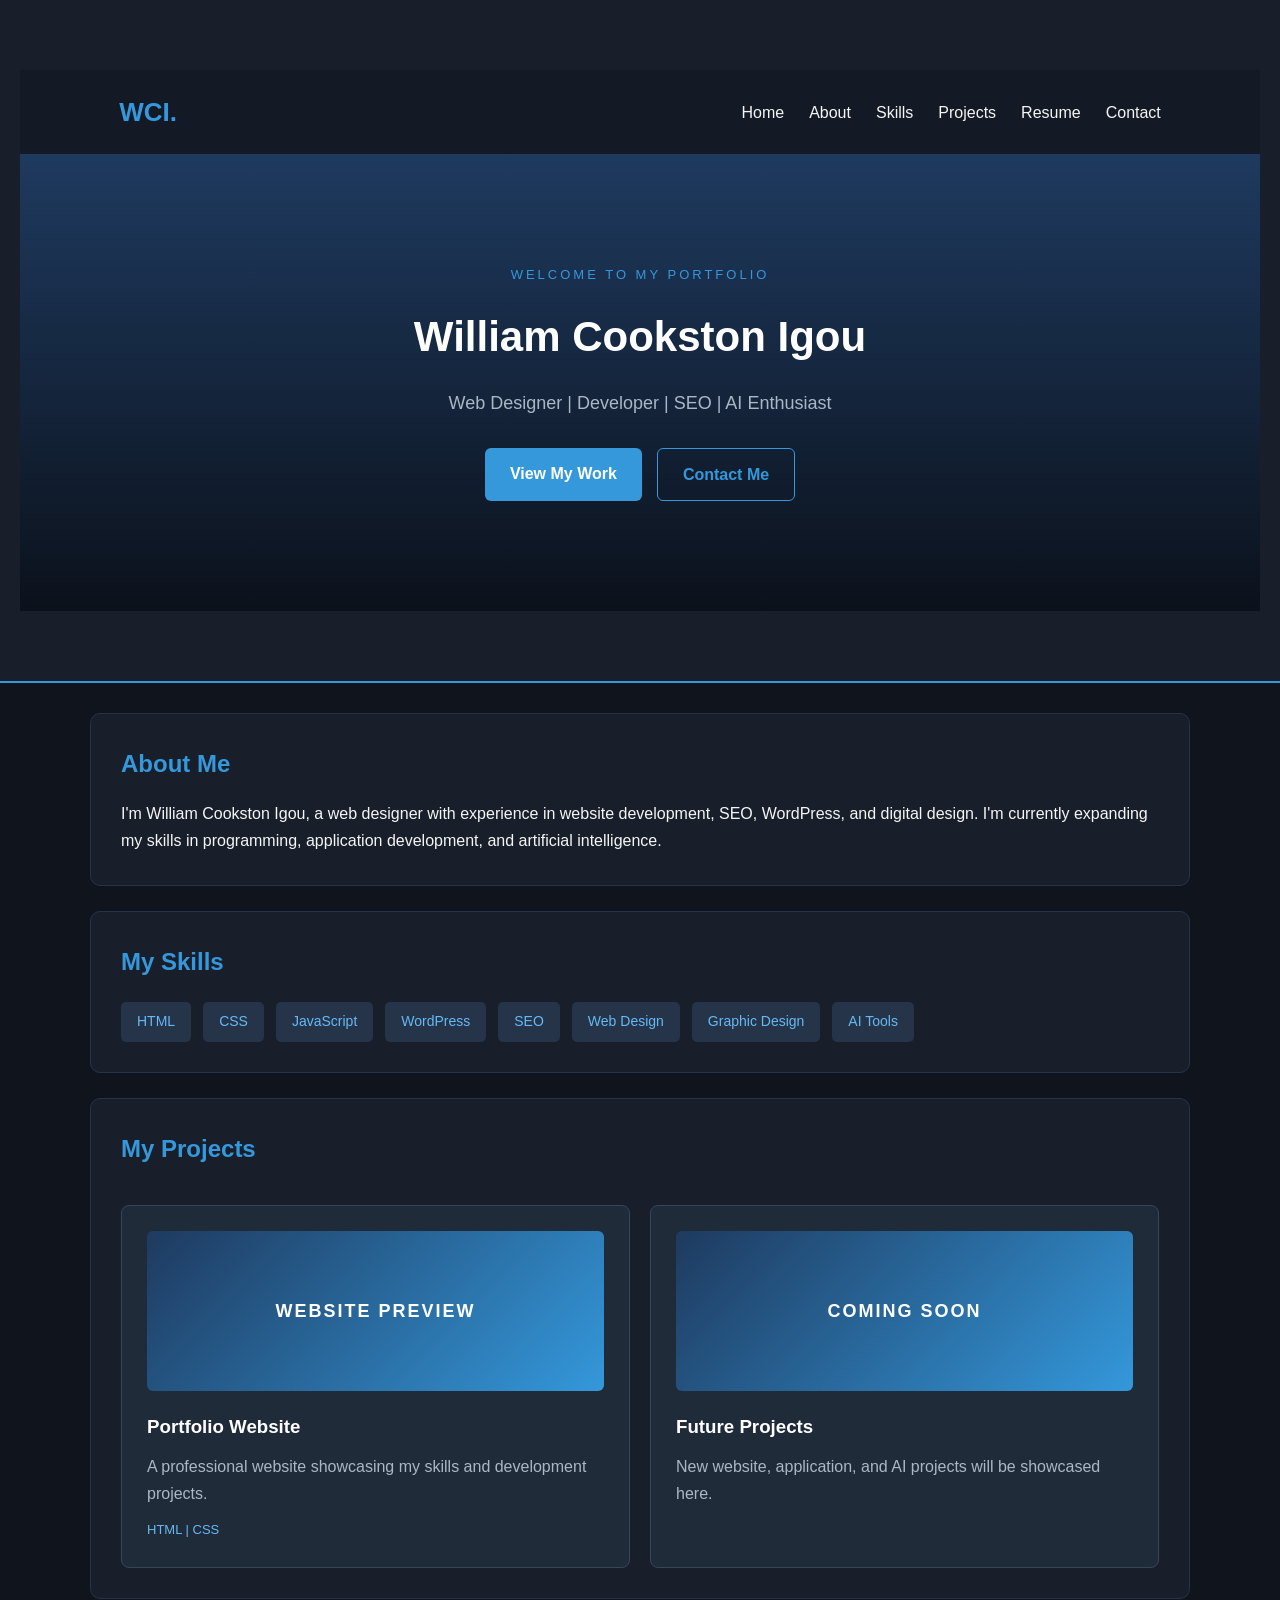
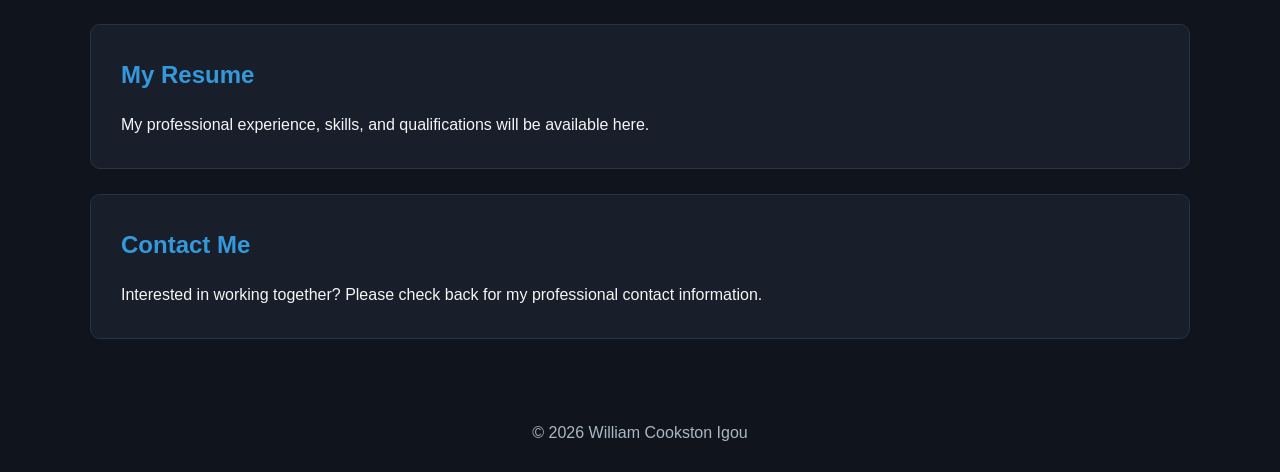
==== index.html @ 3ef8af54 "Initial portfolio website" ====
<!DOCTYPE html>
<html lang="en">
<link rel="stylesheet" href="style.css">

<head>
    <meta charset="UTF-8">
    <meta name="viewport" content="width=device-width, initial-scale=1.0">
    <title>W. Cookston Igou | Portfolio</title>
    <meta name="description"
        content="Professional portfolio of William Cookston Igou, showcasing web design, development, SEO, and AI projects.">
</head>

<body>


    <header>
        <nav class="navbar">
            <div class="logo">WCI.</div>

            <ul class="nav-links">
                <li><a href="#home">Home</a></li>
                <li><a href="#about">About</a></li>
                <li><a href="#skills">Skills</a></li>
                <li><a href="#projects">Projects</a></li>
                <li><a href="#resume">Resume</a></li>
                <li><a href="#contact">Contact</a></li>
            </ul>
        </nav>

        <div class="hero" id="home">
            <p class="intro">WELCOME TO MY PORTFOLIO</p>

            <h1>William Cookston Igou</h1>

            <p>Web Designer | Developer | SEO | AI Enthusiast</p>

            <div class="hero-buttons">
                <a href="#projects" class="btn btn-primary">View My Work</a>

                <a href="#contact" class="btn btn-secondary">Contact Me</a>
            </div>

        </div>
    </header>



    <main>

        <!-- About Me -->
        <section id="about">
            <h2>About Me</h2>
            <p>
                I'm William Cookston Igou, a web designer
                with experience in website development,
                SEO, WordPress, and digital design.

                I'm currently expanding my skills in
                programming, application development,
                and artificial intelligence.
            </p>
        </section>

        <!-- Skills -->
        <section id="skills">
            <h2>My Skills</h2>

            <div class="skills-list">
                <span>HTML</span>
                <span>CSS</span>
                <span>JavaScript</span>
                <span>WordPress</span>
                <span>SEO</span>
                <span>Web Design</span>
                <span>Graphic Design</span>
                <span>AI Tools</span>
            </div>
        </section>

        <!-- Projects -->
        <section id="projects">
            <h2>My Projects</h2>

            <div class="project-grid">

                <div class="project-card">
                    <div class="project-preview">WEBSITE PREVIEW</div>
                    <h3>Portfolio Website</h3>
                    <p>A professional website showcasing my skills and development projects.</p>
                    <span>HTML | CSS</span>
                </div>

                <div class="project-card">
                    <div class="project-preview">COMING SOON</div>
                    <h3>Future Projects</h3>
                    <p>New website, application, and AI projects will be showcased here.</p>
                </div>

            </div>
        </section>

        <!-- Resume -->
        <section id="resume">
            <h2>My Resume</h2>
            <p>
                My professional experience, skills,
                and qualifications will be available here.
            </p>
        </section>

        <!-- Contact -->
        <section id="contact">
            <h2>Contact Me</h2>
            <p>
                Interested in working together?
                Please check back for my professional
                contact information.
            </p>
        </section>

    </main>


    <footer>
        <p>&copy; 2026 William Cookston Igou</p>
    </footer>

</body>

</html>
---- style.css ----
/* Building Income - Portfolio Website */

* {
    margin: 0;
    padding: 0;
    box-sizing: border-box;
}

body {
    font-family: Arial, sans-serif;
    background-color: #10141c;
    color: #f5f5f5;
    line-height: 1.7;
}

header {
    background-color: #181f2b;
    text-align: center;
    padding: 70px 20px;
    border-bottom: 2px solid #3498db;
}

header h1 {
    font-size: 38px;
    margin-bottom: 10px;
}

header p {
    color: #aab7c4;
    font-size: 17px;
}

main {
    width: 90%;
    max-width: 1200px;
    margin: 0 auto;
    padding: 30px 0;
}

section {
    background-color: #181f2b;
    padding: 30px;
    margin-bottom: 25px;
    border-radius: 10px;
    border: 1px solid #253449;
    max-width: 1100px;
    margin-left: auto;
    margin-right: auto;
}

h2 {
    color: #3498db;
    margin-bottom: 15px;
}

footer {
    text-align: center;
    padding: 25px;
    color: #aab7c4;
}

/* Navigation */

.navbar {
    display: flex;
    justify-content: space-between;
    align-items: center;
    padding: 20px 8%;
    background-color: #131a25;
}

.logo {
    font-size: 26px;
    font-weight: bold;
    color: #3498db;
}

.nav-links {
    display: flex;
    list-style: none;
    gap: 25px;
}

.nav-links a {
    color: #f5f5f5;
    text-decoration: none;
    transition: color 0.3s;
}

.nav-links a:hover {
    color: #3498db;
    text-shadow: 0 0 8px rgba(52, 152, 219, 0.6);
}

/* Hero section */

.hero {
    padding: 110px 20px;
    text-align: center;
    background: linear-gradient(180deg, #1e3a5f, #0b111b);
}

.hero h1 {
    font-size: 48px;
    margin: 20px 0;
    color: #ffffff;
}

.hero>p:not(.intro) {
    color: #aab7c4;
    font-size: 18px;
}

.hero h1 {
    font-size: 42px;
    margin: 15px 0;
}

.intro {
    color: #3498db;
    letter-spacing: 3px;
    font-size: 13px;
}

.project-grid {
    display: grid;
    grid-template-columns: repeat(2, 1fr);
    gap: 20px;
}

/* Mobile navigation */

@media (max-width: 800px) {
    .navbar {
        flex-direction: column;
        gap: 15px;
    }

    .nav-links {
        flex-wrap: wrap;
        justify-content: center;
        gap: 15px;
    }

    .hero h1 {
        font-size: 30px;
    }

    .project-grid {
        grid-template-columns: 1fr;
    }
}

/* Skills section */

.skills-list {
    display: flex;
    flex-wrap: wrap;
    gap: 12px;
    margin-top: 20px;
}

.skills-list span {
    background-color: #253449;
    color: #65b9f5;
    padding: 8px 16px;
    border-radius: 5px;
    font-size: 14px;
}

/* Project cards */

.project-card {
    background-color: #202b3a;
    padding: 25px;
    margin-top: 20px;
    border-radius: 8px;
    border: 1px solid #34465c;
    transition: transform 0.3s, border-color 0.3s;
}

.project-card:hover {
    transform: translateY(-5px);
    border-color: #3498db;
}

.project-card h3 {
    margin-bottom: 10px;
    color: #ffffff;
}

.project-card p {
    color: #aab7c4;
}

.project-card span {
    display: inline-block;
    margin-top: 12px;
    color: #65b9f5;
    font-size: 13px;
}

/* Hero buttons */

.hero-buttons {
    display: flex;
    justify-content: center;
    gap: 15px;
    margin-top: 30px;
    flex-wrap: wrap;
}

.btn {
    display: inline-block;
    padding: 12px 25px;
    border-radius: 6px;
    text-decoration: none;
    font-weight: bold;
    transition: 0.3s;
}

.btn-primary {
    background-color: #3498db;
    color: white;
}

.btn-primary:hover {
    background-color: #217dbb;
}

.btn-secondary {
    border: 1px solid #3498db;
    color: #3498db;
}

.btn-secondary:hover {
    background-color: #3498db;
    color: white;
}

.project-preview {
    height: 160px;
    background: linear-gradient(135deg, #1e3a5f, #3498db);
    border-radius: 6px;
    display: flex;
    align-items: center;
    justify-content: center;
    color: white;
    font-size: 18px;
    font-weight: bold;
    letter-spacing: 2px;
    margin-bottom: 20px;
}
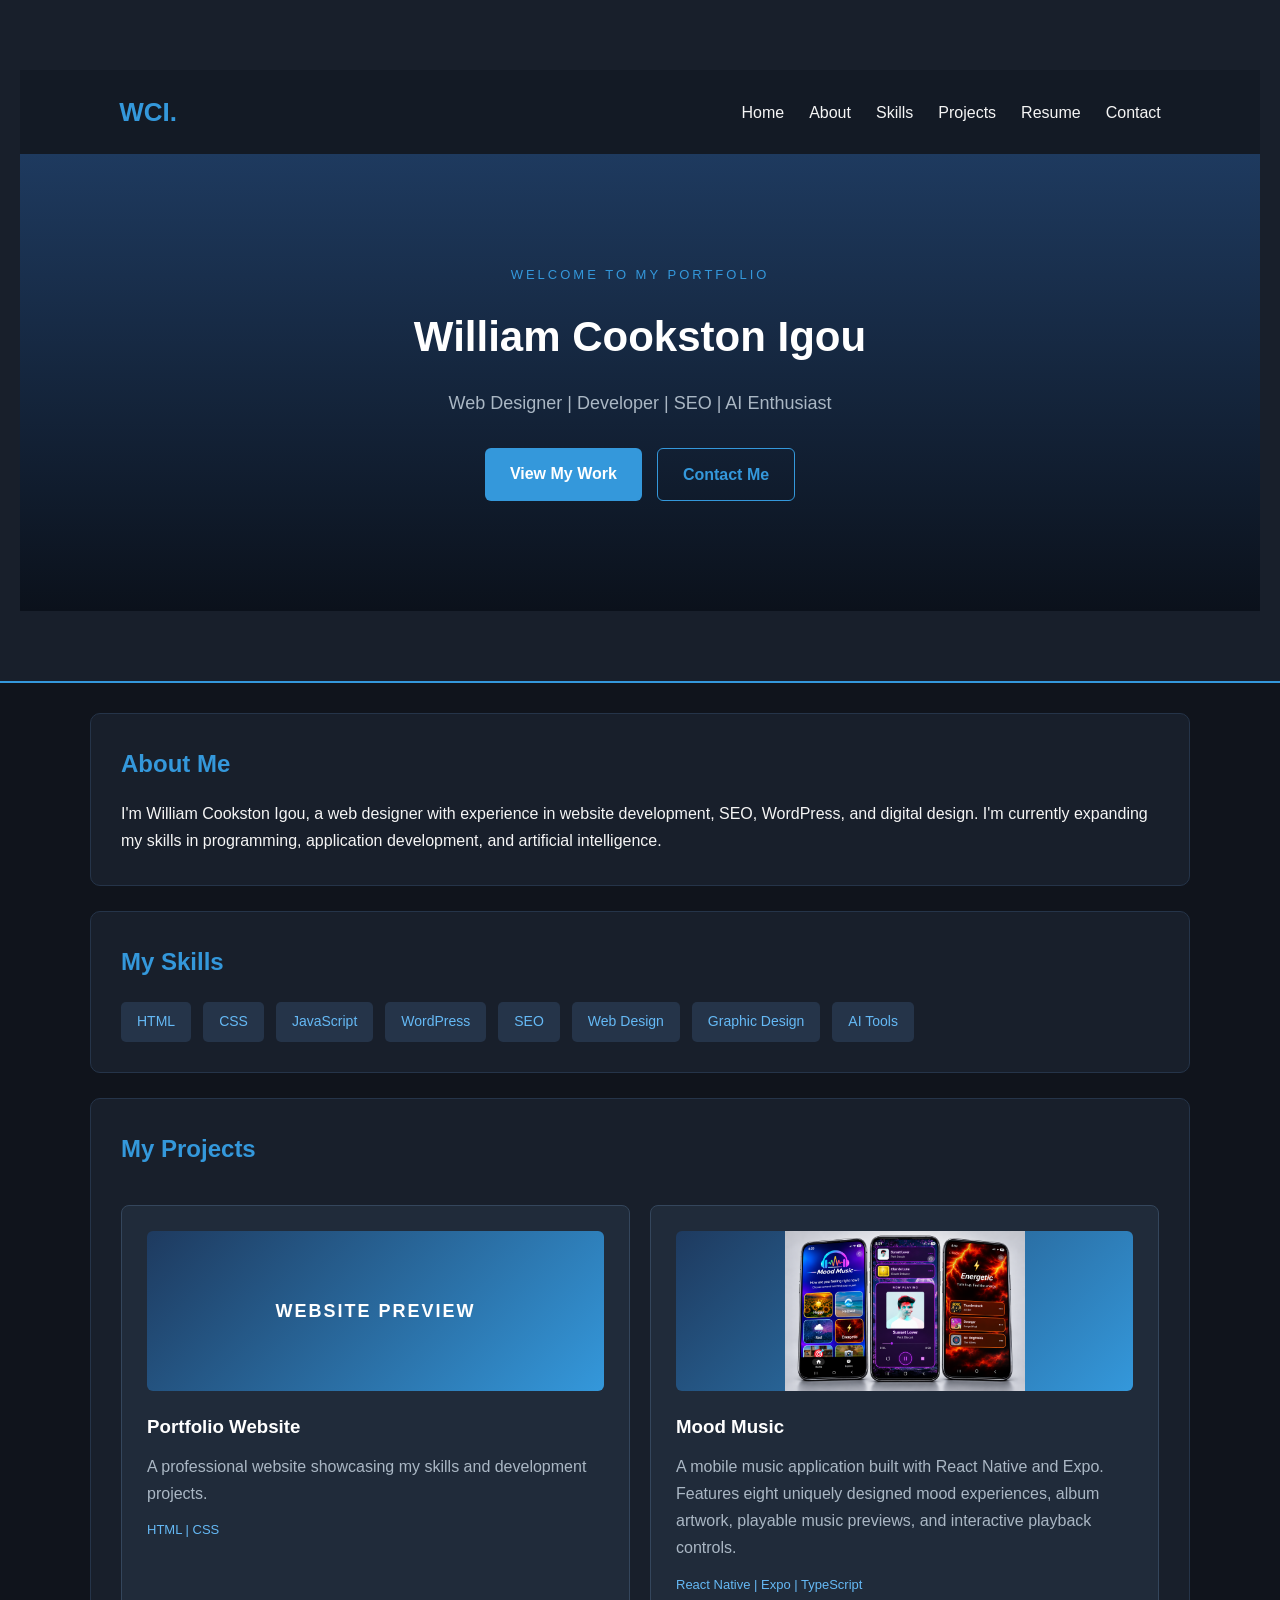
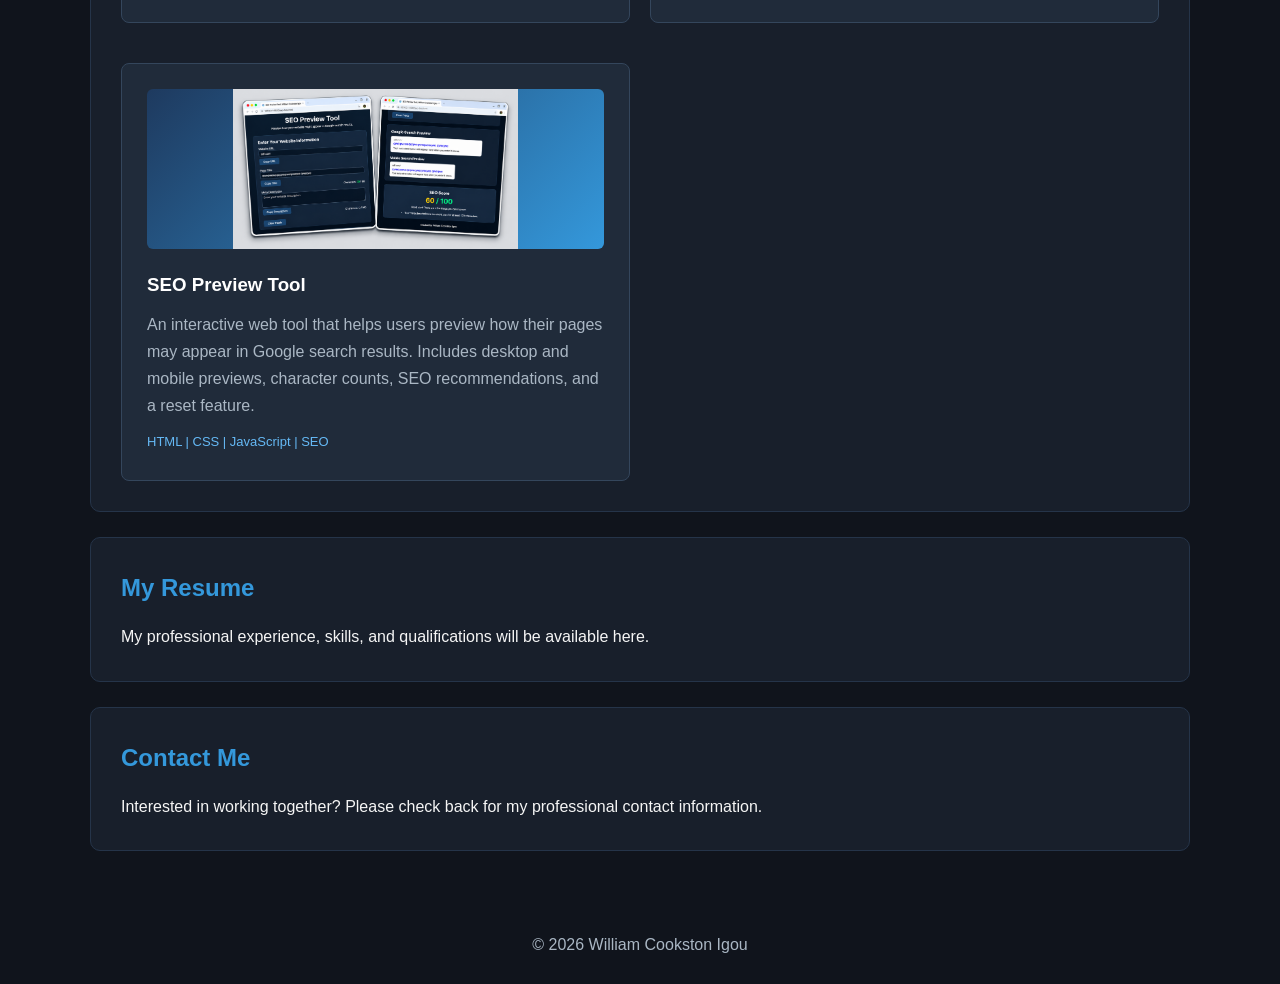
==== commit f9eee685: "Updated portfolio with Mood Music and SEO Preview Tool" ====
--- a/index.html
+++ b/index.html
@@ -1,17 +1,19 @@
 <!DOCTYPE html>
 <html lang="en">
-<link rel="stylesheet" href="style.css">
 
 <head>
     <meta charset="UTF-8">
     <meta name="viewport" content="width=device-width, initial-scale=1.0">
+
     <title>W. Cookston Igou | Portfolio</title>
+
     <meta name="description"
         content="Professional portfolio of William Cookston Igou, showcasing web design, development, SEO, and AI projects.">
+
+    <link rel="stylesheet" href="style.css">
 </head>
 
 <body>
-
 
     <header>
         <nav class="navbar">
@@ -35,21 +37,23 @@
             <p>Web Designer | Developer | SEO | AI Enthusiast</p>
 
             <div class="hero-buttons">
-                <a href="#projects" class="btn btn-primary">View My Work</a>
+                <a href="#projects" class="btn btn-primary">
+                    View My Work
+                </a>
 
-                <a href="#contact" class="btn btn-secondary">Contact Me</a>
+                <a href="#contact" class="btn btn-secondary">
+                    Contact Me
+                </a>
             </div>
-
         </div>
     </header>
-
-
 
     <main>
 
         <!-- About Me -->
         <section id="about">
             <h2>About Me</h2>
+
             <p>
                 I'm William Cookston Igou, a web designer
                 with experience in website development,
@@ -83,17 +87,63 @@
 
             <div class="project-grid">
 
+                <!-- Portfolio Website -->
                 <div class="project-card">
-                    <div class="project-preview">WEBSITE PREVIEW</div>
+
+                    <div class="project-preview">
+                        WEBSITE PREVIEW
+                    </div>
+
                     <h3>Portfolio Website</h3>
-                    <p>A professional website showcasing my skills and development projects.</p>
+
+                    <p>
+                        A professional website showcasing
+                        my skills and development projects.
+                    </p>
+
                     <span>HTML | CSS</span>
                 </div>
 
+                <!-- Mood Music -->
                 <div class="project-card">
-                    <div class="project-preview">COMING SOON</div>
-                    <h3>Future Projects</h3>
-                    <p>New website, application, and AI projects will be showcased here.</p>
+
+                    <div class="project-preview">
+                        <img src="images/mood-music-sample.png" alt="Mood Music mobile application screenshots"
+                            class="project-image">
+                    </div>
+
+                    <h3>Mood Music</h3>
+
+                    <p>
+                        A mobile music application built with
+                        React Native and Expo. Features eight
+                        uniquely designed mood experiences,
+                        album artwork, playable music previews,
+                        and interactive playback controls.
+                    </p>
+
+                    <span>React Native | Expo | TypeScript</span>
+                </div>
+
+                <!-- SEO Preview Tool -->
+                <div class="project-card">
+
+                    <div class="project-preview">
+                        <img src="images/seo-preview-tool-sample.png"
+                            alt="SEO Preview Tool interface and search previews" class="project-image">
+                    </div>
+
+                    <h3>SEO Preview Tool</h3>
+
+                    <p>
+                        An interactive web tool that helps users
+                        preview how their pages may appear in
+                        Google search results. Includes desktop
+                        and mobile previews, character counts,
+                        SEO recommendations, and a reset feature.
+                    </p>
+
+                    <span>HTML | CSS | JavaScript | SEO</span>
                 </div>
 
             </div>
@@ -102,6 +152,7 @@
         <!-- Resume -->
         <section id="resume">
             <h2>My Resume</h2>
+
             <p>
                 My professional experience, skills,
                 and qualifications will be available here.
@@ -111,6 +162,7 @@
         <!-- Contact -->
         <section id="contact">
             <h2>Contact Me</h2>
+
             <p>
                 Interested in working together?
                 Please check back for my professional
@@ -120,7 +172,6 @@
 
     </main>
 
-
     <footer>
         <p>&copy; 2026 William Cookston Igou</p>
     </footer>
--- a/style.css
+++ b/style.css
@@ -250,4 +250,13 @@
     font-weight: bold;
     letter-spacing: 2px;
     margin-bottom: 20px;
+}
+
+/* Portfolio project screenshots */
+.project-image {
+    display: block;
+    max-width: 100%;
+    height: 100%;
+    object-fit: contain;
+    margin: 0 auto;
 }
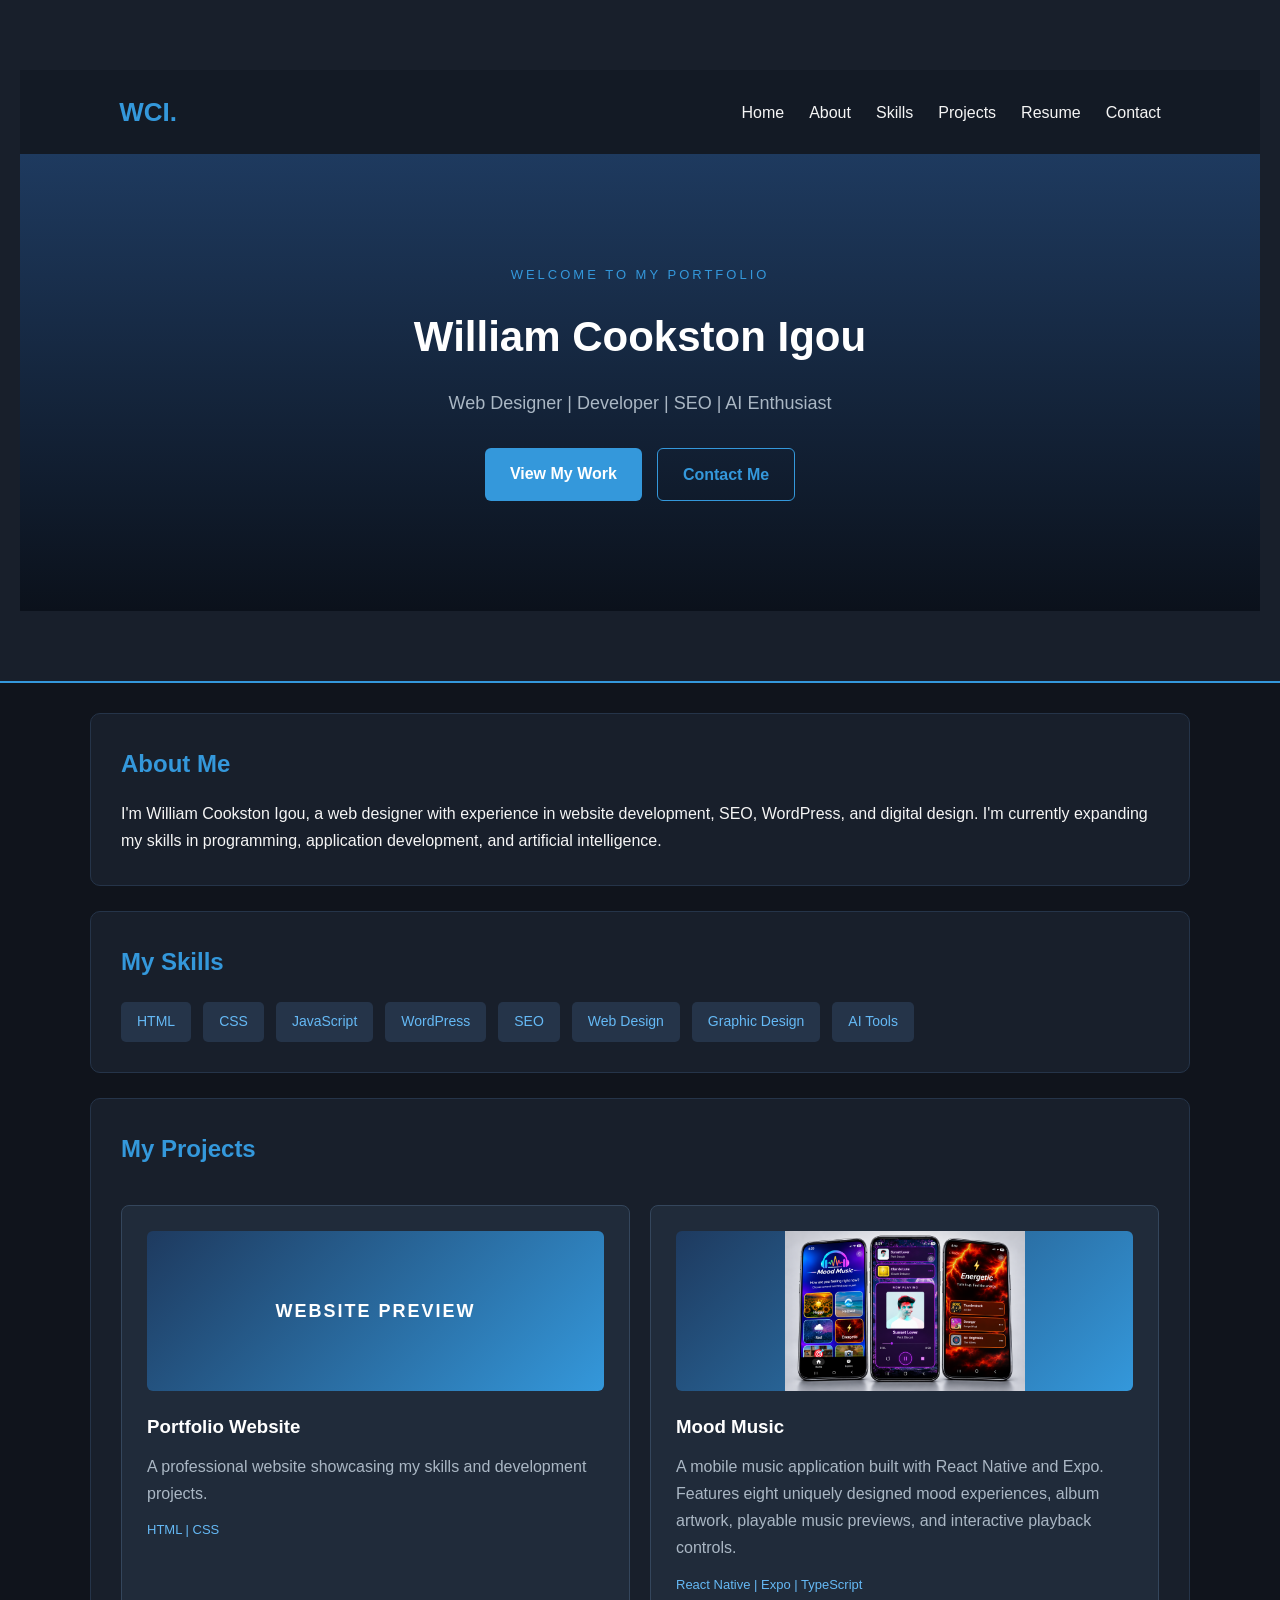
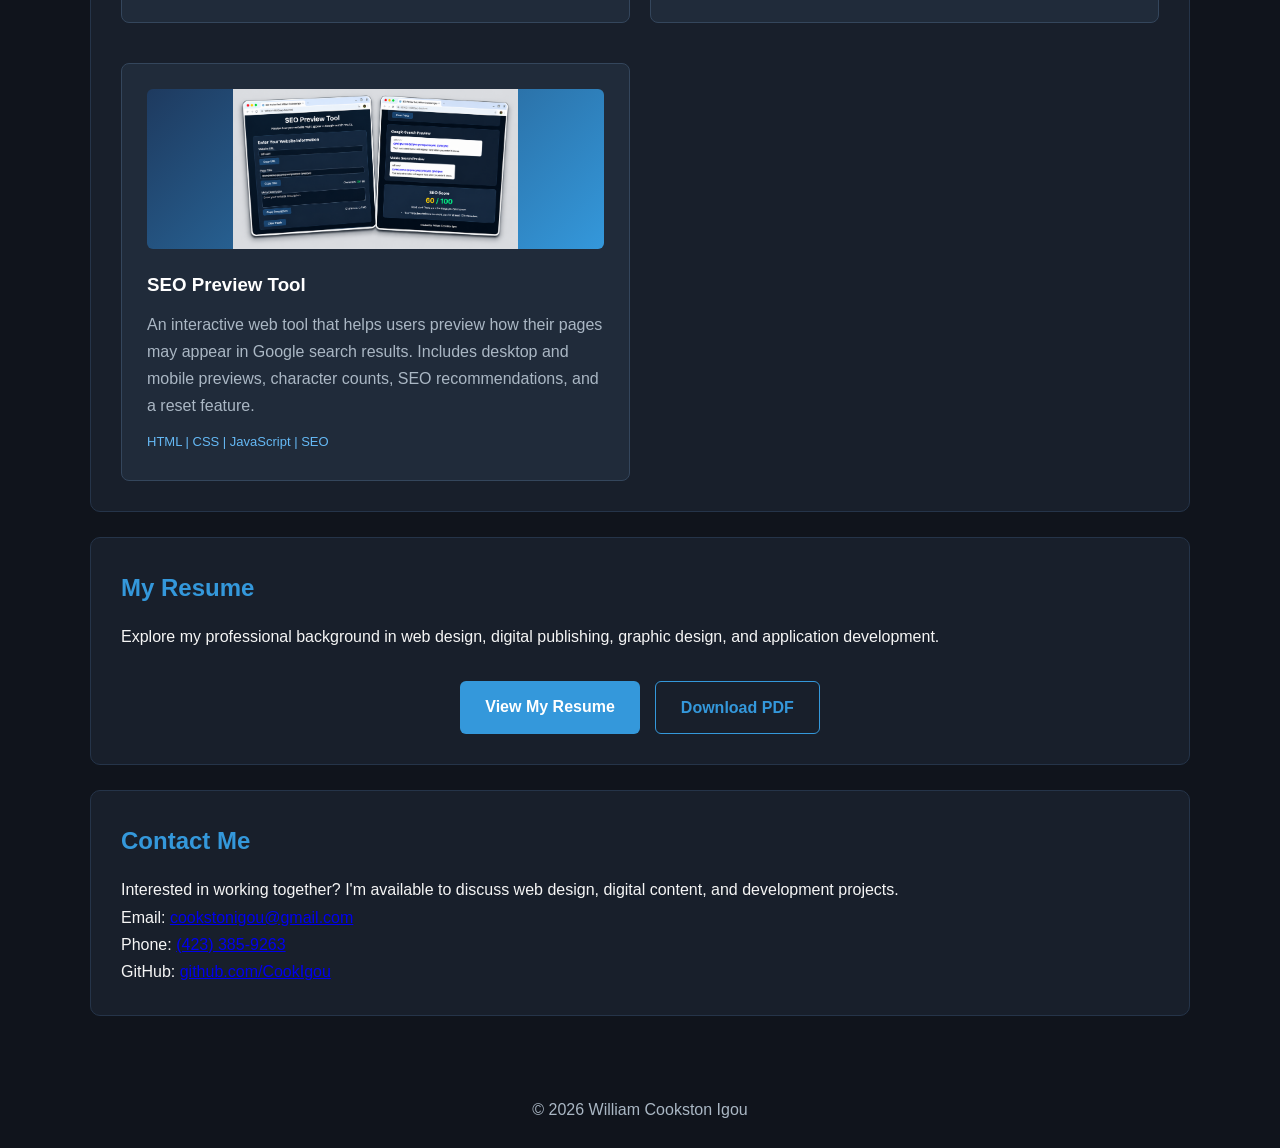
==== commit f516432c: "Added professional resume, PDF download, and contact information" ====
--- a/index.html
+++ b/index.html
@@ -149,15 +149,29 @@
             </div>
         </section>
 
+
         <!-- Resume -->
         <section id="resume">
             <h2>My Resume</h2>
 
             <p>
-                My professional experience, skills,
-                and qualifications will be available here.
-            </p>
-        </section>
+                Explore my professional background in web design,
+                digital publishing, graphic design, and
+                application development.
+            </p>
+
+            <div class="hero-buttons">
+                <a href="resume.html" class="btn btn-primary">
+                    View My Resume
+                </a>
+
+                <a href="William-Cookston-Igou-Resume.pdf" class="btn btn-secondary" download>
+                    Download PDF
+                </a>
+            </div>
+        </section>
+
+
 
         <!-- Contact -->
         <section id="contact">
@@ -165,10 +179,32 @@
 
             <p>
                 Interested in working together?
-                Please check back for my professional
-                contact information.
-            </p>
-        </section>
+                I'm available to discuss web design,
+                digital content, and development projects.
+            </p>
+
+            <p>
+                Email:
+                <a href="mailto:cookstonigou@gmail.com">
+                    cookstonigou@gmail.com
+                </a>
+            </p>
+
+            <p>
+                Phone:
+                <a href="tel:+14233859263">
+                    (423) 385-9263
+                </a>
+            </p>
+
+            <p>
+                GitHub:
+                <a href="https://github.com/CookIgou" target="_blank" rel="noopener noreferrer">
+                    github.com/CookIgou
+                </a>
+            </p>
+        </section>
+
 
     </main>
 
--- a/style.css
+++ b/style.css
@@ -259,4 +259,117 @@
     height: 100%;
     object-fit: contain;
     margin: 0 auto;
+}
+
+
+/* Professional Resume - Print Styles */
+@media print {
+
+    @page {
+        size: letter;
+        margin: 0.4in;
+    }
+
+    body {
+        background: white !important;
+        color: black !important;
+        font-family: Arial, sans-serif;
+        font-size: 9pt;
+        line-height: 1.25;
+    }
+
+    /* Hide website navigation and buttons */
+    .navbar,
+    .hero-buttons,
+    footer {
+        display: none !important;
+    }
+
+    /* Compact resume heading */
+    header,
+    .hero {
+        background: white !important;
+        min-height: 0 !important;
+        height: auto !important;
+        padding: 0 !important;
+        margin: 0 !important;
+        border: none !important;
+    }
+
+    .hero h1 {
+        color: black !important;
+        font-size: 20pt;
+        margin: 0 0 4px;
+    }
+
+    .hero p {
+        color: black !important;
+        font-size: 10pt;
+        margin: 0;
+    }
+
+    .hero .intro {
+        display: none !important;
+    }
+
+    main {
+        width: 100% !important;
+        max-width: none !important;
+        margin: 0 !important;
+        padding: 0 !important;
+    }
+
+    section {
+        background: white !important;
+        color: black !important;
+        border: none !important;
+        box-shadow: none !important;
+        padding: 0 !important;
+        margin: 9px 0 !important;
+        break-inside: avoid;
+    }
+
+    section h2 {
+        color: #222 !important;
+        font-size: 11pt;
+        margin: 0 0 4px;
+        border-bottom: 1px solid #aaa;
+    }
+
+    section h3 {
+        color: black !important;
+        font-size: 9pt;
+        margin: 5px 0 2px;
+    }
+
+    section p,
+    section li {
+        color: black !important;
+        font-size: 9pt;
+        margin: 2px 0;
+    }
+
+    section ul {
+        margin: 3px 0;
+        padding-left: 18px;
+    }
+
+    .skills-list {
+        display: block !important;
+    }
+
+    .skills-list span {
+        display: inline-block;
+        background: none !important;
+        color: black !important;
+        border: none !important;
+        padding: 0 !important;
+        margin: 0 9px 3px 0 !important;
+        font-size: 9pt;
+    }
+
+    a {
+        color: black !important;
+        text-decoration: none !important;
+    }
 }
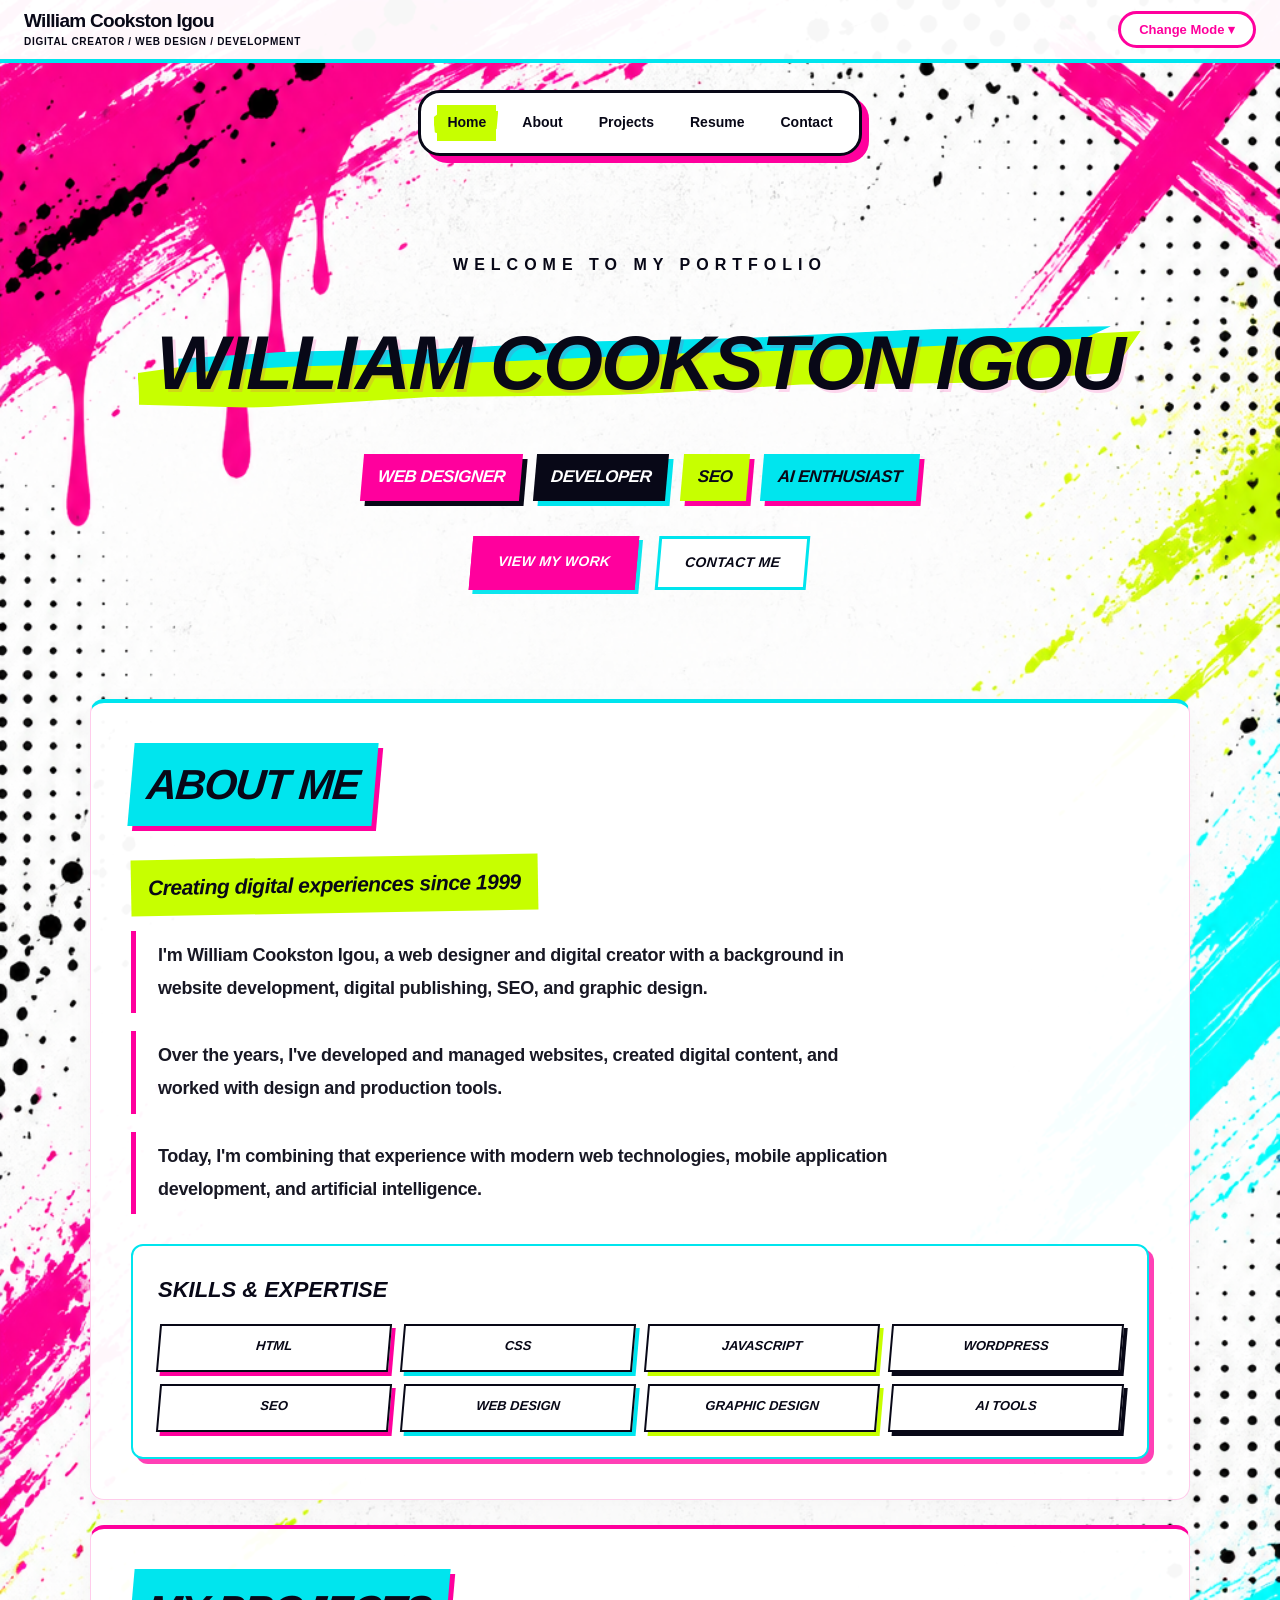
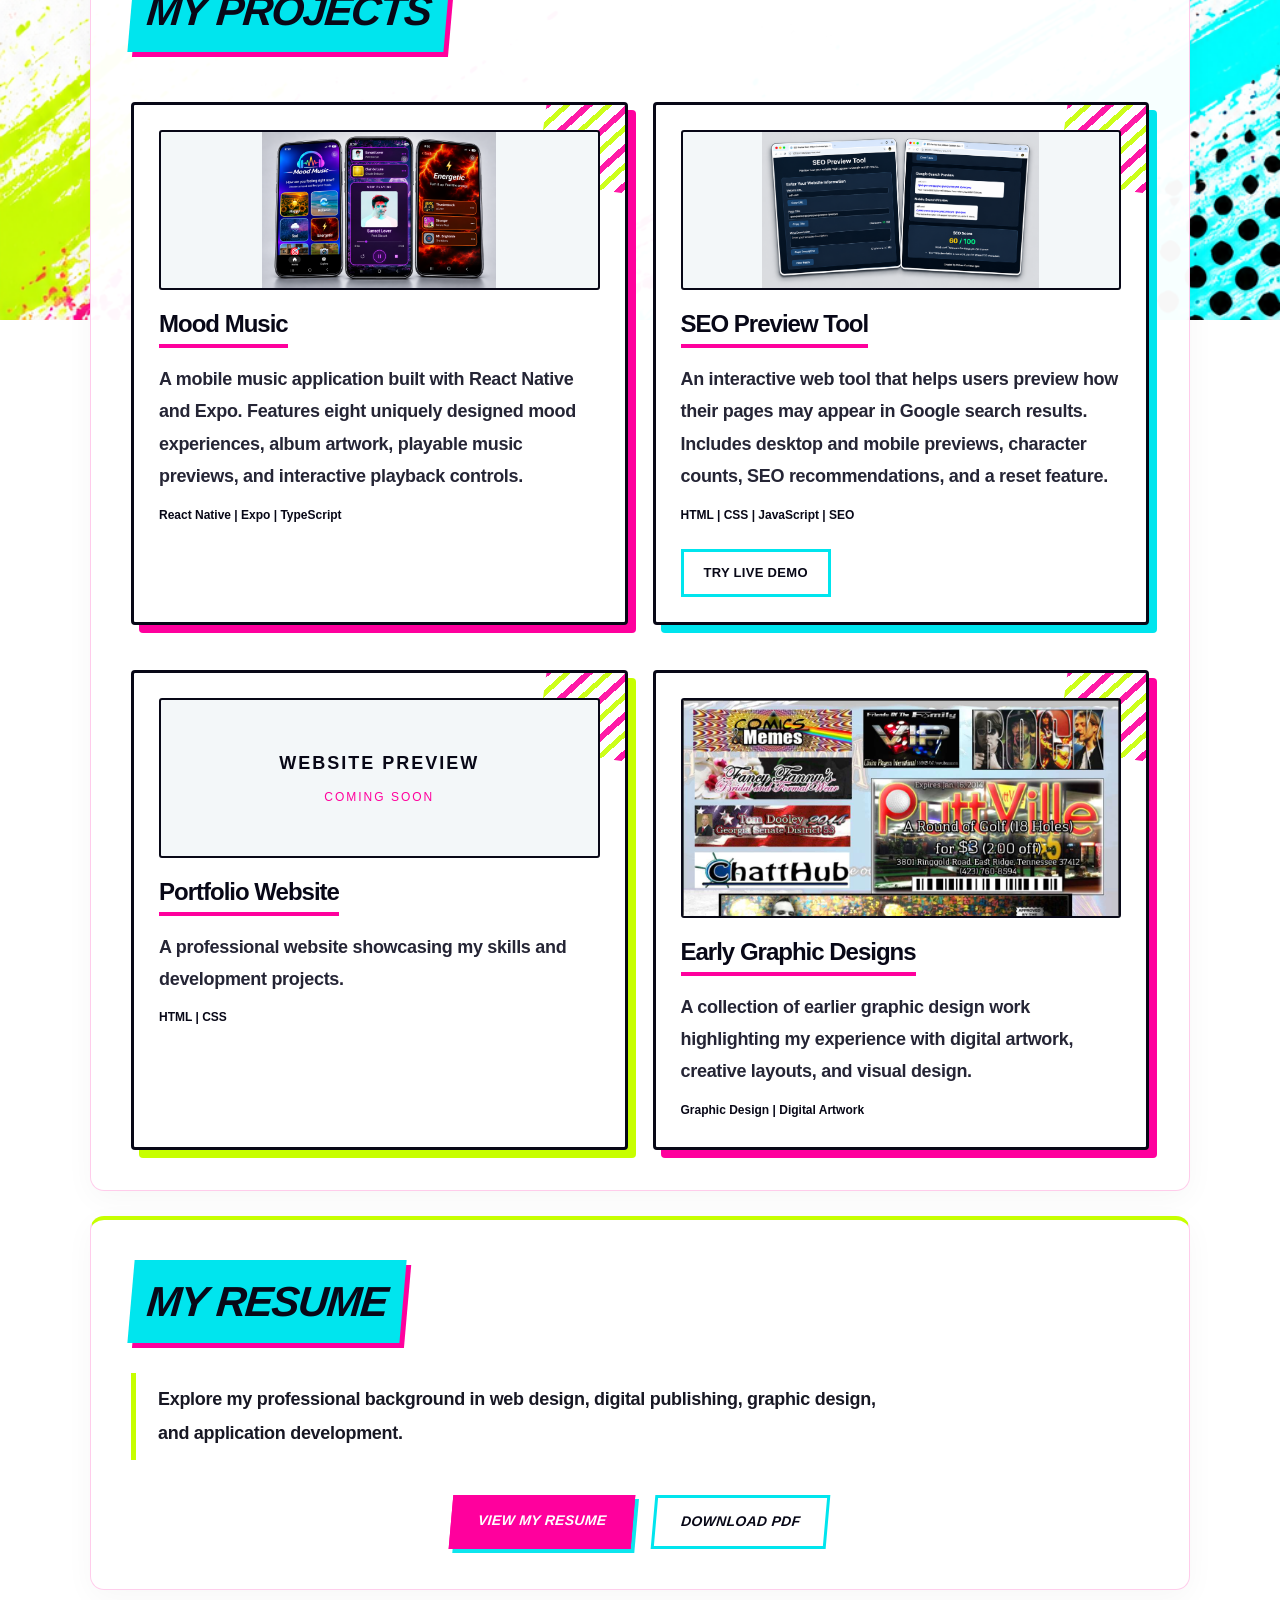
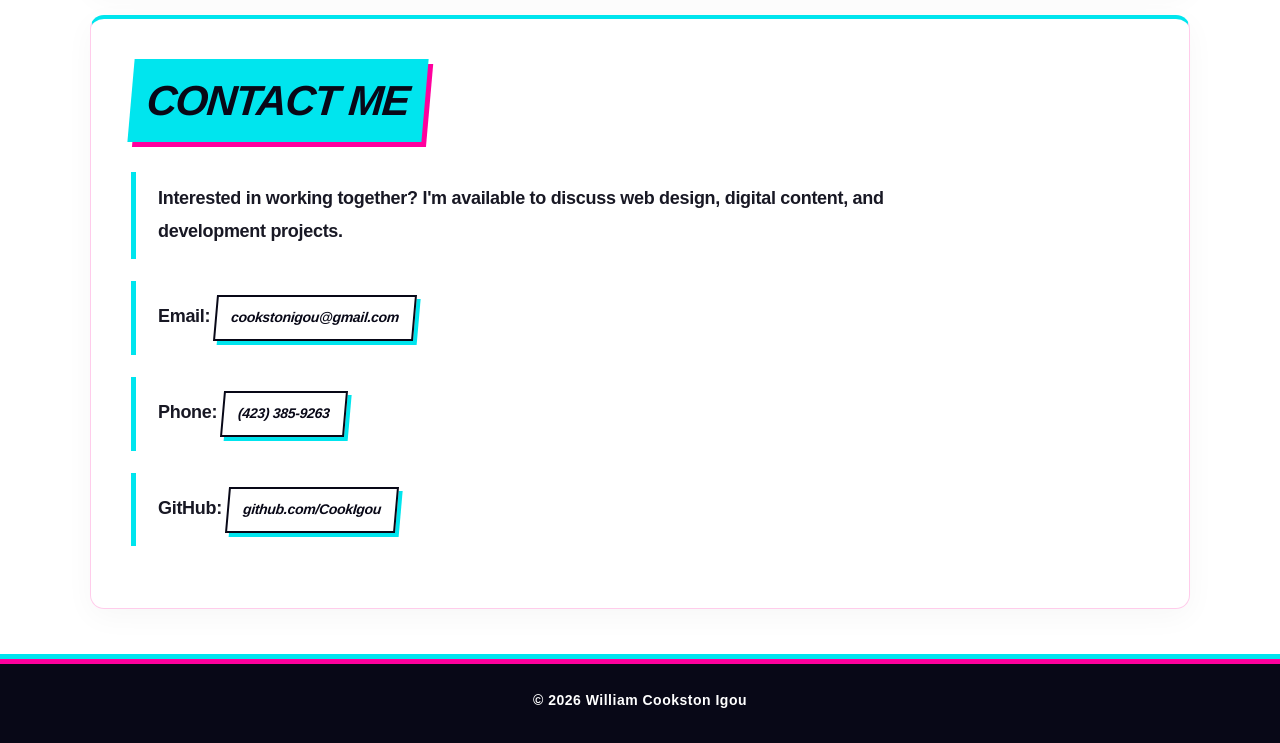
==== commit 70d97e9c: "Portfolio 2.0 - Neon Punk and Neon Futurism themes" ====
--- a/index.html
+++ b/index.html
@@ -10,19 +10,45 @@
     <meta name="description"
         content="Professional portfolio of William Cookston Igou, showcasing web design, development, SEO, and AI projects.">
 
-    <link rel="stylesheet" href="style.css">
+    <link rel="stylesheet" href="base.css">
+    <link rel="stylesheet" href="dark.css">
+    <link rel="stylesheet" href="light.css">
+
 </head>
 
 <body>
+
+    <!-- Portfolio Design Mode Bar -->
+    <div class="design-bar">
+
+        <div class="site-identity">
+            <strong>William Cookston Igou</strong>
+            <span>DIGITAL CREATOR / WEB DESIGN / DEVELOPMENT</span>
+        </div>
+
+        <div class="theme-selector">
+            <button id="theme-toggle" type="button" aria-expanded="false" aria-controls="theme-options">
+                Change Mode ▾
+            </button>
+
+            <div id="theme-options" class="theme-options" hidden>
+                <button type="button" data-set-theme="dark">
+                    Neon Futurism (Dark 🌙)
+                </button>
+
+                <button type="button" data-set-theme="light">
+                    Neon Punk (Light ☀️)
+                </button>
+            </div>
+        </div>
+    </div>
 
     <header>
         <nav class="navbar">
-            <div class="logo">WCI.</div>
 
             <ul class="nav-links">
                 <li><a href="#home">Home</a></li>
                 <li><a href="#about">About</a></li>
-                <li><a href="#skills">Skills</a></li>
                 <li><a href="#projects">Projects</a></li>
                 <li><a href="#resume">Resume</a></li>
                 <li><a href="#contact">Contact</a></li>
@@ -34,7 +60,13 @@
 
             <h1>William Cookston Igou</h1>
 
-            <p>Web Designer | Developer | SEO | AI Enthusiast</p>
+
+            <div class="hero-specialties">
+                <span>Web Designer</span>
+                <span>Developer</span>
+                <span>SEO</span>
+                <span>AI Enthusiast</span>
+            </div>
 
             <div class="hero-buttons">
                 <a href="#projects" class="btn btn-primary">
@@ -50,36 +82,51 @@
 
     <main>
 
+
         <!-- About Me -->
         <section id="about">
             <h2>About Me</h2>
 
-            <p>
-                I'm William Cookston Igou, a web designer
-                with experience in website development,
-                SEO, WordPress, and digital design.
-
-                I'm currently expanding my skills in
-                programming, application development,
-                and artificial intelligence.
-            </p>
+            <p class="about-tagline">
+                Creating digital experiences since 1999
+            </p>
+
+            <p>
+                I'm William Cookston Igou, a web designer and
+                digital creator with a background in website
+                development, digital publishing, SEO, and
+                graphic design.
+            </p>
+
+            <p>
+                Over the years, I've developed and managed
+                websites, created digital content, and worked
+                with design and production tools.
+            </p>
+
+            <p>
+                Today, I'm combining that experience with
+                modern web technologies, mobile application
+                development, and artificial intelligence.
+            </p>
+
+            <!-- Skills Subsection -->
+            <div class="about-skills">
+                <h3>Skills &amp; Expertise</h3>
+
+                <div class="skills-list">
+                    <span>HTML</span>
+                    <span>CSS</span>
+                    <span>JavaScript</span>
+                    <span>WordPress</span>
+                    <span>SEO</span>
+                    <span>Web Design</span>
+                    <span>Graphic Design</span>
+                    <span>AI Tools</span>
+                </div>
+            </div>
         </section>
 
-        <!-- Skills -->
-        <section id="skills">
-            <h2>My Skills</h2>
-
-            <div class="skills-list">
-                <span>HTML</span>
-                <span>CSS</span>
-                <span>JavaScript</span>
-                <span>WordPress</span>
-                <span>SEO</span>
-                <span>Web Design</span>
-                <span>Graphic Design</span>
-                <span>AI Tools</span>
-            </div>
-        </section>
 
         <!-- Projects -->
         <section id="projects">
@@ -87,24 +134,7 @@
 
             <div class="project-grid">
 
-                <!-- Portfolio Website -->
-                <div class="project-card">
-
-                    <div class="project-preview">
-                        WEBSITE PREVIEW
-                    </div>
-
-                    <h3>Portfolio Website</h3>
-
-                    <p>
-                        A professional website showcasing
-                        my skills and development projects.
-                    </p>
-
-                    <span>HTML | CSS</span>
-                </div>
-
-                <!-- Mood Music -->
+                <!-- Project 1: Mood Music -->
                 <div class="project-card">
 
                     <div class="project-preview">
@@ -125,7 +155,7 @@
                     <span>React Native | Expo | TypeScript</span>
                 </div>
 
-                <!-- SEO Preview Tool -->
+                <!-- Project 2: SEO Preview Tool -->
                 <div class="project-card">
 
                     <div class="project-preview">
@@ -144,11 +174,66 @@
                     </p>
 
                     <span>HTML | CSS | JavaScript | SEO</span>
+
+                    <div class="project-actions">
+                        <a href="seo-tool.html" class="btn btn-secondary">
+                            Try Live Demo
+                        </a>
+                    </div>
+                </div>
+
+                <!-- Project 3: Portfolio Website -->
+                <div class="project-card">
+
+
+                    <div class="project-preview website-preview">
+                        <div>
+                            <div>WEBSITE PREVIEW</div>
+                            <small>COMING SOON</small>
+                        </div>
+                    </div>
+
+
+                    <h3>Portfolio Website</h3>
+
+                    <p>
+                        A professional website showcasing
+                        my skills and development projects.
+                    </p>
+
+                    <span>HTML | CSS</span>
+                </div>
+
+                <!-- Project 4: Early Graphic Designs -->
+                <div class="project-card">
+
+
+
+                    <!-- Scrollable Graphic Design Preview -->
+                    <div class="project-preview graphic-preview">
+
+                        <img src="images/early-graphic-designs.jpg" alt="Collection of early graphic design projects"
+                            class="graphic-preview-image" id="graphic-preview-image" tabindex="0" role="button"
+                            aria-label="View full-size graphic design collage">
+
+                    </div>
+
+
+
+                    <h3>Early Graphic Designs</h3>
+
+                    <p>
+                        A collection of earlier graphic design
+                        work highlighting my experience with
+                        digital artwork, creative layouts,
+                        and visual design.
+                    </p>
+
+                    <span>Graphic Design | Digital Artwork</span>
                 </div>
 
             </div>
         </section>
-
 
         <!-- Resume -->
         <section id="resume">
@@ -171,8 +256,6 @@
             </div>
         </section>
 
-
-
         <!-- Contact -->
         <section id="contact">
             <h2>Contact Me</h2>
@@ -205,13 +288,30 @@
             </p>
         </section>
 
-
     </main>
 
     <footer>
         <p>&copy; 2026 William Cookston Igou</p>
     </footer>
 
+
+    <!-- Graphic Design Full-Screen Viewer -->
+    <div id="graphic-modal" class="graphic-modal" hidden>
+
+        <button type="button" class="graphic-modal-close" id="graphic-modal-close" aria-label="Close image viewer">
+            &times;
+        </button>
+
+        <img src="images/early-graphic-designs.jpg" alt="Full-size collection of early graphic designs"
+            class="graphic-modal-image">
+
+    </div>
+
+    <script src="graphic-viewer.js"></script>
+
+    <script src="theme.js"></script>
+    <script src="liquid-nav.js"></script>
+
 </body>
 
 </html>
--- a/base.css
+++ b/base.css
@@ -0,0 +1,421 @@
+/* =========================================
+   PORTFOLIO 2.0 — SHARED BASE STYLES
+   Used by Neon Futurism and Neon Punk
+   ========================================= */
+
+/* 1. RESET AND BASE */
+
+* {
+    margin: 0;
+    padding: 0;
+    box-sizing: border-box;
+}
+
+html {
+    scroll-behavior: smooth;
+}
+
+body {
+    font-family: Arial, sans-serif;
+    line-height: 1.7;
+    min-height: 100vh;
+}
+
+/* 2. PAGE LAYOUT */
+
+header {
+    text-align: center;
+    padding: 20px;
+}
+
+main {
+    width: 90%;
+    max-width: 1200px;
+    margin: 0 auto;
+    padding: 20px 0;
+}
+
+main>section {
+    max-width: 1100px;
+    margin: 0 auto 25px;
+    padding: 30px;
+    border-radius: 10px;
+}
+
+h2 {
+    margin-bottom: 15px;
+}
+
+footer {
+    text-align: center;
+    padding: 25px;
+}
+
+/* 3. THEME SELECTOR BAR */
+
+.design-bar {
+    position: sticky;
+    top: 0;
+    z-index: 1000;
+    display: flex;
+    justify-content: space-between;
+    align-items: center;
+    gap: 12px;
+    padding: 10px 24px;
+}
+
+.site-identity {
+    display: flex;
+    flex-direction: column;
+    gap: 2px;
+}
+
+.site-identity strong {
+    font-size: 19px;
+    font-weight: 700;
+    line-height: 1.2;
+}
+
+.site-identity span {
+    font-size: 10px;
+    letter-spacing: 1px;
+    line-height: 1.4;
+}
+
+.theme-selector {
+    position: relative;
+    flex-shrink: 0;
+}
+
+#theme-toggle {
+    padding: 9px 14px;
+    border-radius: 6px;
+    font-size: 13px;
+    cursor: pointer;
+    white-space: nowrap;
+}
+
+.theme-options {
+    position: absolute;
+    top: calc(100% + 8px);
+    right: 0;
+    min-width: 230px;
+    padding: 6px;
+    border-radius: 8px;
+}
+
+.theme-options[hidden] {
+    display: none;
+}
+
+.theme-options button {
+    display: block;
+    width: 100%;
+    padding: 12px;
+    background: transparent;
+    border: 0;
+    border-radius: 5px;
+    text-align: left;
+    cursor: pointer;
+}
+
+/* 4. NAVIGATION */
+
+.navbar {
+    display: flex;
+    justify-content: center;
+    align-items: center;
+    padding: 20px 8%;
+}
+
+.nav-links {
+    display: flex;
+    flex-wrap: wrap;
+    justify-content: center;
+    list-style: none;
+    gap: 25px;
+}
+
+.nav-links a {
+    text-decoration: none;
+    transition: color 0.3s, text-shadow 0.3s;
+}
+
+/* 5. HERO */
+
+.hero {
+    padding: 110px 20px;
+    text-align: center;
+}
+
+.hero h1 {
+    font-size: 42px;
+    margin: 15px 0;
+}
+
+.hero>p:not(.intro) {
+    font-size: 18px;
+}
+
+.intro {
+    letter-spacing: 3px;
+    font-size: 13px;
+}
+
+.hero-buttons {
+    display: flex;
+    justify-content: center;
+    flex-wrap: wrap;
+    gap: 15px;
+    margin-top: 30px;
+}
+
+/* 6. ABOUT ME AND SKILLS */
+
+#about>p {
+    margin-bottom: 16px;
+}
+
+.about-tagline {
+    font-family: "Segoe UI Light", "Segoe UI", Arial, sans-serif;
+    font-size: 20px;
+    font-weight: 400;
+    letter-spacing: 2px;
+}
+
+.about-skills {
+    margin-top: 30px;
+}
+
+.about-skills h3 {
+    font-size: 21px;
+    font-weight: 500;
+    margin-bottom: 15px;
+}
+
+.skills-list {
+    display: flex;
+    flex-wrap: wrap;
+    gap: 12px;
+    margin-top: 20px;
+}
+
+.skills-list span {
+    padding: 8px 16px;
+    border-radius: 5px;
+    font-size: 14px;
+}
+
+.about-skills .skills-list {
+    display: grid;
+    grid-template-columns: repeat(4, minmax(0, 1fr));
+    gap: 12px;
+    margin-top: 15px;
+}
+
+.about-skills .skills-list span {
+    display: flex;
+    align-items: center;
+    justify-content: center;
+    text-align: center;
+    min-height: 48px;
+    margin: 0;
+    padding: 10px;
+    font-size: 13px;
+}
+
+/* 7. PROJECT CARDS */
+
+.project-grid {
+    display: grid;
+    grid-template-columns: repeat(2, minmax(0, 1fr));
+    gap: 20px;
+}
+
+.project-card {
+    min-width: 0;
+    margin-top: 20px;
+    padding: 25px;
+    border-radius: 8px;
+    transition:
+        transform 0.3s,
+        border-color 0.3s,
+        box-shadow 0.3s;
+}
+
+.project-card:hover {
+    transform: translateY(-5px);
+}
+
+.project-card h3 {
+    margin-bottom: 10px;
+}
+
+.project-card span {
+    display: inline-block;
+    margin-top: 12px;
+    font-size: 13px;
+}
+
+.project-preview {
+    height: 160px;
+    margin-bottom: 20px;
+    display: flex;
+    align-items: center;
+    justify-content: center;
+    border-radius: 6px;
+    font-size: 18px;
+    font-weight: bold;
+    letter-spacing: 2px;
+}
+
+.project-image {
+    display: block;
+    max-width: 100%;
+    height: 100%;
+    object-fit: contain;
+    margin: 0 auto;
+}
+
+.project-actions {
+    display: flex;
+    flex-wrap: wrap;
+    gap: 12px;
+    margin-top: 22px;
+}
+
+.website-preview {
+    text-align: center;
+}
+
+.website-preview small {
+    display: block;
+    margin-top: 8px;
+    font-size: 12px;
+    font-weight: 400;
+    letter-spacing: 2px;
+}
+
+/* 8. BUTTONS */
+
+.btn {
+    display: inline-block;
+    padding: 12px 25px;
+    border-radius: 6px;
+    text-decoration: none;
+    font-weight: bold;
+    transition:
+        background 0.3s,
+        color 0.3s,
+        transform 0.3s,
+        box-shadow 0.3s;
+}
+
+/* 9. EARLY GRAPHIC DESIGNS VIEWER */
+
+.project-preview.graphic-preview {
+    display: block;
+    height: 220px;
+    overflow-y: auto;
+    overflow-x: hidden;
+    border-radius: 10px;
+}
+
+.graphic-preview-image {
+    display: block;
+    width: 100%;
+    height: auto;
+    cursor: zoom-in;
+}
+
+.graphic-modal {
+    position: fixed;
+    inset: 0;
+    z-index: 9999;
+    display: flex;
+    justify-content: center;
+    align-items: center;
+    padding: 50px 20px;
+    overflow: auto;
+    background: rgba(0, 0, 0, 0.92);
+}
+
+.graphic-modal[hidden] {
+    display: none;
+}
+
+.graphic-modal-image {
+    display: block;
+    max-width: 95%;
+    max-height: 90vh;
+    width: auto;
+    height: auto;
+    object-fit: contain;
+}
+
+.graphic-modal-close {
+    position: fixed;
+    top: 20px;
+    right: 25px;
+    z-index: 10000;
+    background: transparent;
+    border: none;
+    color: white;
+    font-size: 36px;
+    cursor: pointer;
+}
+
+/* 10. GRAPHIC VIEWER SCROLLBAR */
+
+.graphic-preview {
+    scrollbar-width: thin;
+    scrollbar-color: var(--scrollbar-thumb, #59d9ff) transparent;
+}
+
+.graphic-preview::-webkit-scrollbar {
+    width: 8px;
+}
+
+.graphic-preview::-webkit-scrollbar-track {
+    background: rgba(0, 0, 0, 0.2);
+    border-radius: 10px;
+}
+
+.graphic-preview::-webkit-scrollbar-thumb {
+    background: var(--scrollbar-thumb, #59d9ff);
+    border-radius: 10px;
+}
+
+/* 11. RESPONSIVE LAYOUT */
+
+@media (max-width: 800px) {
+    .project-grid {
+        grid-template-columns: 1fr;
+    }
+
+    .about-skills .skills-list {
+        grid-template-columns: repeat(2, minmax(0, 1fr));
+    }
+}
+
+@media (max-width: 480px) {
+    main {
+        width: 95%;
+    }
+
+    main>section {
+        padding: 20px;
+    }
+
+    .project-card {
+        padding: 18px;
+    }
+
+    .about-skills .skills-list {
+        grid-template-columns: 1fr;
+    }
+
+    .design-bar {
+        padding: 10px 14px;
+    }
+}
--- a/dark.css
+++ b/dark.css
@@ -0,0 +1,508 @@
+/* PORTFOLIO 2.0 — NEON FUTURISM DARK THEME */
+
+@media screen {
+    body[data-theme="dark"] {
+        --page-bg: #090e1e;
+        --panel-bg: #151d35;
+        --card-bg: #1b2542;
+        --text-primary: #f5f7ff;
+        --text-secondary: #b6c4e0;
+        --accent-primary: #59d9ff;
+        --accent-secondary: #a178ff;
+        --border-color: #35466d;
+        position: relative;
+        isolation: isolate;
+        min-height: 100vh;
+        background: #070b18;
+        color: var(--text-primary);
+    }
+
+    /* CONTINUOUS BACKGROUND LIGHTING */
+
+    body[data-theme="dark"]::before {
+        content: "";
+        position: fixed;
+        inset: 0;
+        z-index: -2;
+        pointer-events: none;
+        background-color: #070b18;
+        background-image:
+            linear-gradient(112deg,
+                transparent 17%,
+                rgba(89, 217, 255, .025) 28%,
+                rgba(89, 217, 255, .12) 35%,
+                rgba(89, 217, 255, .42) 42%,
+                rgba(89, 217, 255, .12) 49%,
+                rgba(89, 217, 255, .025) 56%,
+                transparent 68%),
+            linear-gradient(68deg,
+                transparent 17%,
+                rgba(161, 120, 255, .025) 28%,
+                rgba(161, 120, 255, .14) 36%,
+                rgba(161, 120, 255, .46) 44%,
+                rgba(161, 120, 255, .14) 52%,
+                rgba(161, 120, 255, .025) 60%,
+                transparent 72%),
+            radial-gradient(ellipse at 10% 30%,
+                rgba(0, 153, 255, .30),
+                transparent 55%),
+            radial-gradient(ellipse at 90% 35%,
+                rgba(130, 60, 220, .32),
+                transparent 55%),
+            radial-gradient(ellipse at 50% 65%,
+                rgba(130, 70, 245, .24),
+                transparent 60%),
+            linear-gradient(180deg,
+                #080b19 0%,
+                #10132b 55%,
+                #090e1e 100%);
+        background-size: cover;
+        background-position: center;
+        background-repeat: no-repeat;
+    }
+
+    /* GRADUAL PAGE FADE */
+
+    body[data-theme="dark"]::after {
+        content: "";
+        position: absolute;
+        inset: 0;
+        z-index: -1;
+        pointer-events: none;
+        background: linear-gradient(to bottom,
+                rgba(3, 6, 18, .12) 0%,
+                rgba(3, 6, 18, .18) 12%,
+                rgba(3, 6, 18, .30) 30%,
+                rgba(3, 6, 18, .46) 50%,
+                rgba(3, 6, 18, .68) 72%,
+                rgba(3, 6, 18, .84) 88%,
+                rgba(3, 6, 18, .94) 100%);
+    }
+
+    /* THEME SELECTOR BAR */
+
+    body[data-theme="dark"] .design-bar {
+        position: sticky;
+        top: 0;
+        z-index: 1000;
+        background: rgba(9, 14, 30, .22);
+        backdrop-filter: blur(5px) saturate(120%);
+        -webkit-backdrop-filter: blur(2px) saturate(120%);
+        border-bottom: 1px solid rgba(161, 120, 255, .30);
+        box-shadow: 0 4px 25px rgba(0, 0, 0, .18);
+    }
+
+    body[data-theme="dark"] .site-identity strong {
+        color: #fff;
+    }
+
+    body[data-theme="dark"] .site-identity span {
+        color: #a9b9e2;
+    }
+
+    body[data-theme="dark"] #theme-toggle {
+        background: rgba(89, 217, 255, .06);
+        color: #a9eaff;
+        border-color: rgba(89, 217, 255, .35);
+        transition: background .3s, box-shadow .3s;
+    }
+
+    body[data-theme="dark"] #theme-toggle:hover {
+        background: rgba(89, 217, 255, .14);
+        box-shadow: 0 0 15px rgba(89, 217, 255, .18);
+    }
+
+    body[data-theme="dark"] .theme-options {
+        background: rgba(17, 26, 53, .94);
+        backdrop-filter: blur(12px);
+        -webkit-backdrop-filter: blur(12px);
+        border-color: rgba(161, 120, 255, .45);
+        box-shadow: 0 10px 35px rgba(0, 0, 0, .4);
+    }
+
+    body[data-theme="dark"] .theme-options button {
+        color: #fff;
+    }
+
+    body[data-theme="dark"] .theme-options button:hover {
+        background: rgba(89, 217, 255, .12);
+    }
+
+    /* HEADER AND NAVIGATION */
+
+    body[data-theme="dark"] header {
+        padding-top: 20px;
+        background: transparent;
+        border-bottom: 1px solid rgba(161, 120, 255, .20);
+    }
+
+    body[data-theme="dark"] .navbar {
+        max-width: 1200px;
+        margin: 0 auto;
+        padding: 18px 35px;
+        background: rgba(12, 18, 39, .32);
+        backdrop-filter: blur(5px);
+        -webkit-backdrop-filter: blur(5px);
+        border: 1px solid rgba(161, 120, 255, .22);
+        border-radius: 14px;
+        box-shadow: 0 8px 30px rgba(0, 0, 0, .20);
+    }
+
+    body[data-theme="dark"] .nav-links a {
+        color: #d5def4;
+    }
+
+    body[data-theme="dark"] .nav-links a:hover {
+        color: var(--accent-primary);
+        text-shadow: 0 0 12px rgba(89, 217, 255, .5);
+    }
+
+    /* HERO */
+
+    body[data-theme="dark"] .hero {
+        position: relative;
+        overflow: hidden;
+        max-width: 1200px;
+        margin: 20px auto 0;
+        padding: 60px 30px;
+        background:
+            radial-gradient(ellipse at 50% 100%,
+                rgba(157, 77, 255, .18),
+                transparent 60%),
+            linear-gradient(180deg,
+                rgba(8, 11, 25, .16),
+                rgba(16, 19, 43, .22) 65%,
+                rgba(9, 14, 30, .28));
+        border: 1px solid rgba(161, 120, 255, .35);
+        border-radius: 18px;
+        box-shadow:
+            0 15px 45px rgba(0, 0, 0, .30),
+            0 0 35px rgba(112, 69, 220, .12);
+    }
+
+    body[data-theme="dark"] .hero::before {
+        content: "";
+        position: absolute;
+        inset: 0;
+        pointer-events: none;
+        opacity: .45;
+        background:
+            linear-gradient(110deg,
+                transparent 15%,
+                rgba(89, 217, 255, .12) 35%,
+                transparent 37%),
+            linear-gradient(70deg,
+                transparent 63%,
+                rgba(161, 120, 255, .18) 65%,
+                transparent 67%);
+    }
+
+    body[data-theme="dark"] .hero::after {
+        content: "";
+        position: absolute;
+        left: 50%;
+        bottom: -100px;
+        transform: translateX(-50%);
+        width: 60%;
+        height: 220px;
+        border-radius: 50%;
+        background: rgba(161, 120, 255, .20);
+        filter: blur(75px);
+        pointer-events: none;
+    }
+
+    body[data-theme="dark"] .hero>* {
+        position: relative;
+        z-index: 1;
+    }
+
+    body[data-theme="dark"] .hero h1 {
+        font-family: "Segoe UI", Arial, sans-serif;
+        font-size: clamp(34px, 5vw, 68px);
+        font-weight: 300;
+        letter-spacing: -2px;
+        line-height: 1.15;
+        margin: 22px 0;
+        color: #fff;
+        text-shadow: 0 0 35px rgba(161, 120, 255, .25);
+    }
+
+    body[data-theme="dark"] .hero .intro {
+        color: var(--accent-primary);
+        font-size: 12px;
+        font-weight: 600;
+        letter-spacing: 4px;
+        text-transform: uppercase;
+    }
+
+    body[data-theme="dark"] .hero>p:not(.intro) {
+        color: var(--text-secondary);
+        font-size: clamp(15px, 1.6vw, 19px);
+        font-weight: 300;
+        letter-spacing: .3px;
+    }
+
+    /* SECTION PANELS */
+
+    body[data-theme="dark"] main>section {
+        padding: 40px;
+        background: rgba(12, 18, 39, .28);
+        border: 1px solid rgba(161, 120, 255, .25);
+        border-radius: 18px;
+        box-shadow:
+            0 15px 50px rgba(0, 0, 0, .20),
+            0 0 35px rgba(100, 70, 200, .06);
+    }
+
+    body[data-theme="dark"] #about {
+        background: rgba(12, 18, 39, .25);
+    }
+
+    body[data-theme="dark"] #projects {
+        background: rgba(12, 18, 39, .34);
+    }
+
+    body[data-theme="dark"] #resume {
+        background: rgba(12, 18, 39, .43);
+    }
+
+    body[data-theme="dark"] #contact {
+        background: rgba(9, 14, 30, .55);
+    }
+
+    /* SECTION TEXT */
+
+    body[data-theme="dark"] main>section>h2 {
+        display: table;
+        min-width: 220px;
+        font-family: "Segoe UI Light", "Segoe UI", Arial, sans-serif;
+        font-size: 36px;
+        font-weight: 300;
+        letter-spacing: 1px;
+        color: #dce8ff;
+        padding-bottom: 10px;
+        margin-bottom: 20px;
+        border-bottom: 3px solid transparent;
+        border-image: linear-gradient(90deg,
+                #59d9ff 0%,
+                #a178ff 40%,
+                transparent 100%) 1;
+    }
+
+    body[data-theme="dark"] main>section p {
+        color: var(--text-secondary);
+    }
+
+    body[data-theme="dark"] #about p,
+    body[data-theme="dark"] #resume p,
+    body[data-theme="dark"] #contact p {
+        max-width: 760px;
+    }
+
+    body[data-theme="dark"] .about-tagline,
+    body[data-theme="dark"] .about-skills h3 {
+        color: var(--accent-primary);
+    }
+
+    /* SKILLS */
+
+    body[data-theme="dark"] .about-tagline,
+    body[data-theme="dark"] .about-skills {
+        background:
+            linear-gradient(rgba(3, 5, 12, .86),
+                rgba(3, 5, 12, .86)) padding-box,
+            linear-gradient(110deg,
+                #00dfff,
+                #a178ff,
+                #e04dff) border-box;
+        border: 1px solid transparent;
+        border-radius: 12px;
+        box-shadow:
+            -4px 0 16px rgba(0, 220, 255, .25),
+            4px 0 16px rgba(180, 60, 255, .25),
+            inset 0 0 12px rgba(89, 217, 255, .05);
+    }
+
+    body[data-theme="dark"] .about-tagline {
+        display: table;
+        max-width: 100%;
+        padding: 8px 14px;
+        margin: 8px 0 16px;
+    }
+
+    body[data-theme="dark"] .about-skills {
+        padding: 12px 16px;
+    }
+
+    body[data-theme="dark"] .skills-list span {
+        background: rgba(89, 217, 255, .06);
+        color: #a9eaff;
+        border: 1px solid rgba(89, 217, 255, .25);
+        border-radius: 8px;
+        padding: 10px 18px;
+        transition:
+            background .3s,
+            border-color .3s,
+            box-shadow .3s;
+    }
+
+    body[data-theme="dark"] .skills-list span:hover {
+        background: rgba(89, 217, 255, .12);
+        border-color: var(--accent-primary);
+        box-shadow: 0 0 18px rgba(89, 217, 255, .18);
+    }
+
+    /* PROJECT CARDS */
+
+    body[data-theme="dark"] .project-card {
+        background:
+            linear-gradient(145deg,
+                rgba(30, 40, 78, .82),
+                rgba(16, 23, 49, .92));
+        border: 1px solid rgba(89, 217, 255, .22);
+        border-radius: 14px;
+        box-shadow: 0 8px 30px rgba(0, 0, 0, .20);
+    }
+
+    body[data-theme="dark"] .project-card:hover {
+        transform: translateY(-6px);
+        border-color: var(--accent-primary);
+        box-shadow:
+            0 15px 40px rgba(0, 0, 0, .30),
+            0 0 25px rgba(89, 217, 255, .15),
+            0 0 45px rgba(161, 120, 255, .10);
+    }
+
+    body[data-theme="dark"] .project-card h3 {
+        color: #fff;
+    }
+
+    body[data-theme="dark"] .project-card p {
+        color: var(--text-secondary);
+    }
+
+    body[data-theme="dark"] .project-card span {
+        color: var(--accent-primary);
+    }
+
+    body[data-theme="dark"] .project-preview {
+        overflow: hidden;
+        background:
+            radial-gradient(ellipse at 50% 70%,
+                rgba(112, 69, 220, .30),
+                transparent 70%),
+            linear-gradient(135deg, #101a38, #1b1740);
+        border: 1px solid rgba(161, 120, 255, .25);
+        border-radius: 12px;
+        box-shadow:
+            inset 0 0 25px rgba(89, 217, 255, .04),
+            0 0 20px rgba(112, 69, 220, .08);
+    }
+
+    /* BUTTONS */
+
+    body[data-theme="dark"] .btn-primary {
+        background: linear-gradient(135deg, #36b8f5, #7960e8);
+        color: #fff;
+        border: 1px solid rgba(89, 217, 255, .35);
+        box-shadow: 0 4px 20px rgba(89, 217, 255, .12);
+    }
+
+    body[data-theme="dark"] .btn-primary:hover {
+        background: linear-gradient(135deg, #59d9ff, #a178ff);
+        box-shadow: 0 0 25px rgba(89, 217, 255, .35);
+        transform: translateY(-2px);
+    }
+
+    body[data-theme="dark"] .btn-secondary {
+        background: rgba(89, 217, 255, .04);
+        color: #a9eaff;
+        border: 1px solid rgba(89, 217, 255, .55);
+    }
+
+    body[data-theme="dark"] .btn-secondary:hover {
+        background: rgba(89, 217, 255, .12);
+        color: #fff;
+        box-shadow: 0 0 20px rgba(89, 217, 255, .20);
+        transform: translateY(-2px);
+    }
+
+    body[data-theme="dark"] .project-actions .btn {
+        padding: 10px 20px;
+        font-size: 14px;
+        border-radius: 8px;
+    }
+
+    /* CONTACT LINKS */
+
+    body[data-theme="dark"] #contact a,
+    body[data-theme="dark"] #contact a:visited {
+        color: var(--accent-primary);
+        text-decoration: none;
+        border-bottom: 1px solid rgba(89, 217, 255, .35);
+        transition:
+            color .3s,
+            border-color .3s,
+            text-shadow .3s;
+    }
+
+    body[data-theme="dark"] #contact a:hover {
+        color: #a9eaff;
+        border-bottom-color: #a9eaff;
+        text-shadow: 0 0 12px rgba(89, 217, 255, .45);
+    }
+
+    /* FOOTER */
+
+    body[data-theme="dark"] footer {
+        background: rgba(9, 14, 30, .55);
+        border-top: 1px solid rgba(161, 120, 255, .25);
+        color: #a9b9d8;
+        padding: 35px 20px;
+    }
+}
+
+/* DARK THEME RESPONSIVE ADJUSTMENTS */
+
+@media screen and (max-width: 800px) {
+    body[data-theme="dark"] .navbar {
+        margin: 0 12px;
+        padding: 18px 15px;
+    }
+
+    body[data-theme="dark"] .hero {
+        margin: 15px 12px 0;
+        padding: 60px 20px;
+    }
+}
+
+@media screen and (max-width: 600px) {
+    body[data-theme="dark"] main>section {
+        padding: 24px;
+    }
+
+    body[data-theme="dark"] .hero h1 {
+        letter-spacing: -1px;
+    }
+
+    body[data-theme="dark"] .hero .intro {
+        letter-spacing: 2px;
+    }
+}
+
+/* GRAPHIC PREVIEW SCROLLING */
+
+body[data-theme="dark"] .project-preview.graphic-preview {
+    display: block;
+    height: 220px;
+    padding: 0;
+    overflow-y: auto;
+    overflow-x: hidden;
+    scrollbar-width: thin;
+    scrollbar-color: #59d9ff transparent;
+}
+
+body[data-theme="dark"] .graphic-preview::-webkit-scrollbar-thumb {
+    background: linear-gradient(180deg, #59d9ff, #a178ff);
+    border-radius: 10px;
+}
--- a/light.css
+++ b/light.css
@@ -0,0 +1,1069 @@
+/* =========================================================
+   BUILDING INCOME — PORTFOLIO 2.0
+   NEON PUNK — LIGHT THEME
+   ========================================================= */
+
+/* 1. THEME VARIABLES AND PAGE BACKGROUND */
+
+body[data-theme="light"] {
+    --page-bg: #ffffff;
+    --panel-bg: #ffffff;
+    --card-bg: #ffffff;
+    --text-primary: #080817;
+    --text-secondary: #252535;
+    --accent-primary: #ff009d;
+    --accent-secondary: #00e5ee;
+    --accent-lime: #c7ff00;
+    --border-color: #080817;
+
+    background-color: #ffffff;
+    background-image: url("images/neon-punk-background.png");
+    background-position: center top;
+    background-size: cover;
+    background-repeat: no-repeat;
+    background-attachment: fixed;
+
+    color: var(--text-primary);
+    position: relative;
+    isolation: isolate;
+    overflow-x: clip;
+}
+
+body[data-theme="light"]::before,
+body[data-theme="light"]::after {
+    content: none;
+}
+
+/* 2. DESIGN BAR */
+
+body[data-theme="light"] .design-bar {
+    background: rgba(255, 255, 255, 0.97);
+    border-bottom: 4px solid var(--accent-secondary);
+    box-shadow: none;
+    position: sticky;
+    top: 0;
+    z-index: 1000;
+    overflow: visible;
+}
+
+body[data-theme="light"] .site-identity strong {
+    color: #080817;
+    font-family: "Arial Black", Arial, sans-serif;
+    font-weight: 900;
+    letter-spacing: -0.7px;
+}
+
+body[data-theme="light"] .site-identity span {
+    color: #080817;
+    font-weight: 600;
+    letter-spacing: 0.7px;
+}
+
+body[data-theme="light"] #theme-toggle {
+    background: #ffffff;
+    color: var(--accent-primary);
+    border: 3px solid var(--accent-primary);
+    border-radius: 30px;
+    padding: 8px 18px;
+    font-weight: 900;
+    box-shadow: none;
+    transition: background 0.25s, color 0.25s, transform 0.25s;
+}
+
+body[data-theme="light"] #theme-toggle:hover {
+    background: var(--accent-primary);
+    color: white;
+    transform: translateY(-2px);
+}
+
+body[data-theme="light"] .theme-options {
+    position: absolute;
+    z-index: 2001;
+    background: white;
+    border: 2px solid var(--accent-primary);
+    border-radius: 8px;
+    box-shadow: 6px 6px 0 rgba(0, 229, 238, 0.8);
+}
+
+body[data-theme="light"] .theme-options button {
+    color: #080817;
+    font-weight: 700;
+}
+
+body[data-theme="light"] .theme-options button:hover {
+    background: var(--accent-lime);
+}
+
+/* Raise design bar when dropdown opens */
+
+body[data-theme="light"] .design-bar:has(.theme-options:not([hidden])) {
+    z-index: 2000;
+}
+
+/* 3. HEADER AND NAVIGATION */
+
+body[data-theme="light"] header {
+    background: transparent;
+    border: none;
+    padding: 15px 20px;
+}
+
+body[data-theme="light"] .navbar {
+    position: relative;
+    z-index: 20;
+    width: max-content;
+    max-width: calc(100% - 24px);
+    margin: 12px auto 20px;
+    padding: 12px 16px;
+    background: #ffffff;
+    border: 3px solid #080817;
+    border-radius: 22px;
+    box-shadow: 7px 7px 0 #ff009d;
+
+    transition:
+        border-radius 450ms ease,
+        box-shadow 450ms ease,
+        background 450ms ease;
+}
+
+body[data-theme="light"] .nav-links {
+    flex-wrap: nowrap;
+    gap: clamp(3px, 1.5vw, 16px);
+}
+
+body[data-theme="light"] .nav-links a {
+    position: relative;
+    display: inline-block;
+    padding: 6px clamp(4px, 1vw, 10px);
+    white-space: nowrap;
+    color: #080817;
+    font-family: "Arial Black", Arial, sans-serif;
+    font-size: 14px;
+    font-weight: 900;
+    text-decoration: none;
+    text-transform: none;
+    z-index: 0;
+    isolation: isolate;
+    transition: color 0.2s;
+}
+
+/* Lime paint-brush navigation highlight */
+
+body[data-theme="light"] .nav-links a::before {
+    content: "";
+    position: absolute;
+    left: -3px;
+    right: -3px;
+    top: 25%;
+    height: 60%;
+    background: var(--accent-lime);
+
+    clip-path: polygon(0 15%, 7% 0, 19% 12%, 32% 3%,
+            47% 13%, 62% 0, 78% 9%, 100% 0,
+            96% 85%, 81% 100%, 65% 91%,
+            49% 100%, 30% 88%, 12% 100%, 0 85%);
+
+    transform: rotate(-3deg) scaleX(0);
+    transform-origin: left center;
+    transition: transform 0.25s ease;
+    z-index: -1;
+}
+
+body[data-theme="light"] .nav-links a:hover::before,
+body[data-theme="light"] .nav-links a.active::before,
+body[data-theme="light"] .nav-links a[aria-current="page"]::before,
+body[data-theme="light"] .nav-links a[aria-current="location"]::before {
+    transform: rotate(-3deg) scaleX(1);
+}
+
+body[data-theme="light"] .nav-links a:hover {
+    color: #080817;
+    text-shadow: none;
+}
+
+body[data-theme="light"] .navbar a.active {
+    background: #c7ff00;
+    color: #080817;
+}
+
+/* 4. HERO */
+
+body[data-theme="light"] .hero {
+    position: relative;
+    overflow: hidden;
+    max-width: 1200px;
+    margin: 20px auto 0;
+    padding: 75px 40px;
+    min-height: 450px;
+
+    display: flex;
+    flex-direction: column;
+    justify-content: center;
+
+    background: transparent;
+    border: none;
+    border-radius: 0;
+    box-shadow: none;
+}
+
+body[data-theme="light"] .hero::before,
+body[data-theme="light"] .hero::after {
+    content: none;
+}
+
+body[data-theme="light"] .hero>* {
+    position: relative;
+    z-index: 1;
+}
+
+/* Welcome text */
+
+body[data-theme="light"] .hero .intro {
+    color: #080817;
+    font-family: "Arial Black", Arial, sans-serif;
+    font-size: 16px;
+    font-weight: 900;
+    letter-spacing: 6px;
+    text-transform: uppercase;
+    margin-bottom: 15px;
+}
+
+/* Main hero name */
+
+body[data-theme="light"] .hero h1 {
+    position: relative;
+    display: table;
+    max-width: 100%;
+    margin: 20px auto 30px;
+    padding: 8px 18px;
+
+    color: #080817;
+    font-family: "Arial Black", Arial, sans-serif;
+    font-size: clamp(38px, 6vw, 82px);
+    font-weight: 900;
+    font-style: italic;
+    line-height: 1.08;
+    letter-spacing: -2px;
+    text-transform: uppercase;
+
+    text-shadow: 3px 3px 0 rgba(255, 0, 157, 0.15);
+    isolation: isolate;
+}
+
+/* Lime graffiti stroke */
+
+body[data-theme="light"] .hero h1::before {
+    content: "";
+    position: absolute;
+    left: 0;
+    right: 0;
+    top: 35%;
+    height: 48%;
+    background: #c7ff00;
+
+    clip-path: polygon(0 18%, 8% 0, 21% 10%, 36% 2%,
+            52% 12%, 69% 0, 84% 9%, 100% 3%,
+            97% 89%, 83% 100%, 66% 91%,
+            48% 100%, 29% 90%, 12% 100%, 0 85%);
+
+    transform: rotate(-2deg);
+    z-index: -1;
+}
+
+/* Cyan graffiti stroke */
+
+body[data-theme="light"] .hero h1::after {
+    content: "";
+    position: absolute;
+    left: 4%;
+    right: 3%;
+    top: 27%;
+    height: 18%;
+    background: #00e5ee;
+
+    clip-path: polygon(0 20%, 12% 0, 27% 15%, 44% 3%,
+            61% 14%, 79% 0, 100% 20%,
+            97% 85%, 76% 100%, 55% 88%,
+            33% 100%, 13% 85%, 0 100%);
+
+    transform: rotate(-2deg);
+    z-index: -1;
+}
+
+/* Hero description */
+
+body[data-theme="light"] .hero>p:not(.intro) {
+    color: #181824;
+    font-family: "Trebuchet MS", "Segoe UI", Arial, sans-serif;
+    font-size: 18px;
+    font-weight: 700;
+    line-height: 1.8;
+    letter-spacing: -0.3px;
+    max-width: 760px;
+    margin: 0 auto;
+}
+
+body[data-theme="light"] .hero-buttons {
+    gap: 20px;
+    margin-top: 35px;
+}
+
+/* 5. HERO SPECIALTIES */
+
+body[data-theme="light"] .hero-specialties {
+    display: flex;
+    justify-content: center;
+    align-items: center;
+    flex-wrap: wrap;
+    gap: 14px;
+    margin: 12px auto 0;
+}
+
+body[data-theme="light"] .hero-specialties span {
+    display: inline-block;
+    padding: 9px 16px;
+
+    font-family: "Arial Black", Arial, sans-serif;
+    font-size: clamp(13px, 1.5vw, 17px);
+    font-weight: 900;
+    font-style: italic;
+    text-transform: uppercase;
+    letter-spacing: -0.5px;
+
+    transform: skew(-5deg);
+}
+
+body[data-theme="light"] .hero-specialties span:nth-child(1) {
+    background: #ff009d;
+    color: #ffffff;
+    box-shadow: 5px 5px 0 #080817;
+}
+
+body[data-theme="light"] .hero-specialties span:nth-child(2) {
+    background: #080817;
+    color: #ffffff;
+    box-shadow: 5px 5px 0 #00e5ee;
+}
+
+body[data-theme="light"] .hero-specialties span:nth-child(3) {
+    background: #c7ff00;
+    color: #080817;
+    box-shadow: 5px 5px 0 #ff009d;
+}
+
+body[data-theme="light"] .hero-specialties span:nth-child(4) {
+    background: #00e5ee;
+    color: #080817;
+    box-shadow: 5px 5px 0 #ff009d;
+}
+
+/* 6. MAIN SECTION PANELS */
+
+body[data-theme="light"] main>section {
+    position: relative;
+    padding: 40px;
+    background: rgba(255, 255, 255, 0.97);
+    border: 1px solid rgba(255, 0, 157, 0.20);
+    border-radius: 14px;
+    box-shadow: 0 8px 30px rgba(0, 0, 0, 0.035);
+}
+
+body[data-theme="light"] #about {
+    border-top: 4px solid var(--accent-secondary);
+}
+
+body[data-theme="light"] #projects {
+    border-top: 4px solid var(--accent-primary);
+}
+
+body[data-theme="light"] #resume {
+    border-top: 4px solid var(--accent-lime);
+}
+
+body[data-theme="light"] #contact {
+    border-top: 4px solid var(--accent-secondary);
+}
+
+/* Section headings */
+
+body[data-theme="light"] main>section>h2 {
+    display: table;
+    position: relative;
+    color: #080817;
+
+    font-family: "Arial Black", Arial, sans-serif;
+    font-size: clamp(25px, 3.3vw, 42px);
+    font-weight: 900;
+    font-style: italic;
+    text-transform: uppercase;
+    letter-spacing: -1.5px;
+
+    padding: 6px 16px;
+    margin: 0 0 30px;
+    min-width: 0;
+
+    background: var(--accent-secondary);
+    border: none;
+    border-radius: 0;
+    transform: skew(-5deg);
+    box-shadow: 5px 5px 0 var(--accent-primary);
+}
+
+/* 7. BOLD MAGAZINE TYPOGRAPHY */
+
+body[data-theme="light"] main>section p {
+    color: #181824;
+    font-family: "Trebuchet MS", "Segoe UI", Arial, sans-serif;
+    font-size: 18px;
+    font-weight: 700;
+    line-height: 1.8;
+    letter-spacing: -0.3px;
+}
+
+body[data-theme="light"] #about p,
+body[data-theme="light"] #resume p,
+body[data-theme="light"] #contact p {
+    max-width: 760px;
+}
+
+body[data-theme="light"] .project-card p {
+    color: #252535;
+    font-family: "Trebuchet MS", "Segoe UI", Arial, sans-serif;
+    font-size: 18px;
+    font-weight: 700;
+    line-height: 1.8;
+    letter-spacing: -0.3px;
+}
+
+/* 8. ABOUT ME */
+
+body[data-theme="light"] .about-tagline {
+    display: table;
+    max-width: 100%;
+    margin: 15px 0 25px;
+    padding: 9px 17px;
+
+    color: #080817;
+    background: var(--accent-lime);
+    border: none;
+    border-radius: 0;
+
+    font-family: "Arial Black", Arial, sans-serif;
+    font-size: clamp(15px, 2vw, 21px);
+    font-weight: 900;
+    font-style: italic;
+    letter-spacing: -0.5px;
+    transform: rotate(-1deg);
+}
+
+body[data-theme="light"] #about>p:not(.about-tagline) {
+    border-left: 5px solid #ff009d;
+    padding: 8px 0 8px 22px;
+    margin-top: 18px;
+    margin-bottom: 18px;
+    color: #181824;
+    font-weight: 700;
+    line-height: 1.85;
+}
+
+/* Skills container */
+
+body[data-theme="light"] .about-skills {
+    padding: 25px;
+    margin-top: 30px;
+    background: #ffffff;
+    border: 2px solid var(--accent-secondary);
+    border-radius: 12px;
+    box-shadow: 5px 5px 0 rgba(255, 0, 157, 0.75);
+}
+
+body[data-theme="light"] .about-skills h3 {
+    color: #080817;
+    font-family: "Arial Black", Arial, sans-serif;
+    font-size: 22px;
+    font-weight: 900;
+    font-style: italic;
+    text-transform: uppercase;
+}
+
+/* Skill tags */
+
+body[data-theme="light"] .skills-list span {
+    display: inline-block;
+    background: #ffffff;
+    color: #080817;
+    border: 2px solid #080817;
+    border-radius: 0;
+    padding: 9px 15px;
+
+    font-family: "Arial Black", Arial, sans-serif;
+    font-size: 13px;
+    font-weight: 900;
+    font-style: italic;
+    text-transform: uppercase;
+
+    transform: skew(-5deg);
+    box-shadow: 4px 4px 0 #ff009d;
+
+    transition: transform 0.25s ease, box-shadow 0.25s ease;
+}
+
+body[data-theme="light"] .skills-list span:nth-child(4n+1) {
+    box-shadow: 4px 4px 0 #ff009d;
+}
+
+body[data-theme="light"] .skills-list span:nth-child(4n+2) {
+    box-shadow: 4px 4px 0 #00e5ee;
+}
+
+body[data-theme="light"] .skills-list span:nth-child(4n+3) {
+    box-shadow: 4px 4px 0 #c7ff00;
+}
+
+body[data-theme="light"] .skills-list span:nth-child(4n) {
+    box-shadow: 4px 4px 0 #080817;
+}
+
+body[data-theme="light"] .skills-list span:hover {
+    background: #ffffff;
+    border-color: #080817;
+    transform: skew(-5deg) translateY(-4px);
+}
+
+/* 9. PROJECTS */
+
+body[data-theme="light"] .project-grid {
+    gap: 25px;
+}
+
+body[data-theme="light"] .project-card {
+    position: relative;
+    overflow: hidden;
+    padding: 25px;
+    background: #ffffff;
+    border: 3px solid #080817;
+    border-radius: 4px;
+    box-shadow: 8px 8px 0 #ff009d;
+
+    transition:
+        transform 0.25s ease,
+        box-shadow 0.25s ease;
+}
+
+body[data-theme="light"] .project-card:nth-child(2) {
+    box-shadow: 8px 8px 0 #00e5ee;
+}
+
+body[data-theme="light"] .project-card:nth-child(3) {
+    box-shadow: 8px 8px 0 #c7ff00;
+}
+
+body[data-theme="light"] .project-card:nth-child(4) {
+    box-shadow: 8px 8px 0 #ff009d;
+}
+
+body[data-theme="light"] .project-card:hover {
+    transform: translateY(-5px);
+    border-color: #080817;
+    box-shadow: 11px 11px 0 #080817;
+}
+
+/* Decorative diagonal streaks */
+
+body[data-theme="light"] .project-card::before {
+    content: "";
+    position: absolute;
+    top: -12px;
+    right: -12px;
+    width: 95px;
+    height: 95px;
+
+    background: repeating-linear-gradient(130deg,
+            transparent 0 9px,
+            #ff009d 9px 15px,
+            transparent 15px 23px,
+            #c7ff00 23px 28px);
+
+    opacity: 0.9;
+    transform: rotate(8deg);
+    pointer-events: none;
+    z-index: 0;
+}
+
+body[data-theme="light"] .project-card>* {
+    position: relative;
+    z-index: 1;
+}
+
+/* Project titles */
+
+body[data-theme="light"] .project-card h3 {
+    display: table;
+    color: #080817;
+    font-family: "Arial Black", Arial, sans-serif;
+    font-size: 24px;
+    font-weight: 900;
+    letter-spacing: -1px;
+    line-height: 1.2;
+    margin-bottom: 15px;
+    padding-bottom: 5px;
+    border-bottom: 4px solid var(--accent-primary);
+}
+
+body[data-theme="light"] .project-card span {
+    color: #080817;
+    font-size: 12px;
+    font-weight: 800;
+}
+
+/* Project previews */
+
+body[data-theme="light"] .project-preview {
+    background: #f3f7f9;
+    border: 2px solid #080817;
+    border-radius: 3px;
+    box-shadow: none;
+    overflow: hidden;
+}
+
+body[data-theme="light"] .project-image {
+    max-width: 100%;
+}
+
+body[data-theme="light"] .website-preview small {
+    color: var(--accent-primary);
+}
+
+/* Graphic design preview */
+
+body[data-theme="light"] .graphic-preview {
+    display: block;
+    height: 220px;
+    padding: 0;
+    overflow-y: auto;
+    overflow-x: hidden;
+    scrollbar-width: thin;
+    scrollbar-color: #ff009d transparent;
+}
+
+body[data-theme="light"] .graphic-preview-image {
+    display: block;
+    width: 100%;
+    height: auto;
+}
+
+body[data-theme="light"] .graphic-preview::-webkit-scrollbar-thumb {
+    background: linear-gradient(180deg, #ff009d, #00e5ee);
+    border-radius: 10px;
+}
+
+/* 10. BUTTONS */
+
+body[data-theme="light"] .btn {
+    font-family: "Arial Black", Arial, sans-serif;
+    font-size: 14px;
+    font-weight: 900;
+    text-transform: uppercase;
+    letter-spacing: 0.3px;
+    border-radius: 0;
+
+    transition:
+        transform 0.25s,
+        background 0.25s,
+        box-shadow 0.25s;
+}
+
+body[data-theme="light"] .btn-primary {
+    background: var(--accent-primary);
+    color: #ffffff;
+    border: 2px solid var(--accent-primary);
+    box-shadow: 4px 4px 0 rgba(0, 229, 238, 0.95);
+}
+
+body[data-theme="light"] .btn-primary:hover {
+    background: #d90084;
+    color: white;
+    transform: translateY(-3px);
+    box-shadow: 6px 6px 0 var(--accent-lime);
+}
+
+body[data-theme="light"] .btn-secondary {
+    background: white;
+    color: #080817;
+    border: 3px solid var(--accent-secondary);
+    box-shadow: none;
+}
+
+body[data-theme="light"] .btn-secondary:hover {
+    background: var(--accent-lime);
+    color: #080817;
+    transform: translateY(-3px);
+}
+
+body[data-theme="light"] .project-actions .btn {
+    padding: 10px 20px;
+    font-size: 13px;
+}
+
+/* Hero buttons */
+
+body[data-theme="light"] .hero .btn {
+    border-radius: 0;
+    font-family: "Arial Black", Arial, sans-serif;
+    font-weight: 900;
+    font-style: italic;
+    text-transform: uppercase;
+    transform: skew(-5deg);
+}
+
+body[data-theme="light"] .hero .btn:hover {
+    transform: skew(-5deg) translateY(-4px);
+}
+
+/* 11. RESUME */
+
+body[data-theme="light"] #resume>p {
+    border-left: 5px solid #c7ff00;
+    padding: 10px 0 10px 22px;
+    margin-top: 18px;
+    margin-bottom: 22px;
+    color: #181824;
+    font-weight: 700;
+    line-height: 1.85;
+}
+
+body[data-theme="light"] #resume .btn {
+    border-radius: 0;
+    font-family: "Arial Black", Arial, sans-serif;
+    font-weight: 900;
+    font-style: italic;
+    text-transform: uppercase;
+    transform: skew(-5deg);
+
+    transition: transform 0.25s ease, box-shadow 0.25s ease;
+}
+
+body[data-theme="light"] #resume .btn:hover {
+    transform: skew(-5deg) translateY(-4px);
+}
+
+/* 12. CONTACT */
+
+body[data-theme="light"] #contact>p {
+    border-left: 5px solid #00e5ee;
+    padding: 10px 0 10px 22px;
+    margin-top: 18px;
+    margin-bottom: 22px;
+    color: #181824;
+    font-weight: 700;
+    line-height: 1.85;
+}
+
+/* Contact links */
+
+body[data-theme="light"] #contact a,
+body[data-theme="light"] #contact a:visited {
+    display: inline-block;
+    color: #080817;
+    background: #ffffff;
+    border: 2px solid #080817;
+    border-radius: 0;
+    padding: 8px 14px;
+    margin: 4px 6px 4px 0;
+
+    font-family: "Arial Black", Arial, sans-serif;
+    font-size: 14px;
+    font-weight: 900;
+    font-style: italic;
+    text-decoration: none;
+
+    box-shadow: 4px 4px 0 #00e5ee;
+    transform: skew(-5deg);
+
+    transition:
+        transform 0.25s ease,
+        box-shadow 0.25s ease,
+        background 0.25s ease;
+}
+
+body[data-theme="light"] #contact a:nth-of-type(even) {
+    box-shadow: 4px 4px 0 #ff009d;
+}
+
+body[data-theme="light"] #contact a:hover {
+    color: #080817;
+    background: #c7ff00;
+    transform: skew(-5deg) translateY(-4px);
+    box-shadow: 6px 6px 0 #ff009d;
+}
+
+/* 13. FOOTER */
+
+body[data-theme="light"] footer {
+    background: #080817;
+    color: #ffffff;
+    border-top: 5px solid #00e5ee;
+    padding: 30px 20px;
+    text-align: center;
+
+    font-family: "Arial Black", Arial, sans-serif;
+    font-size: 14px;
+    font-weight: 900;
+    letter-spacing: 0.5px;
+    box-shadow: inset 0 5px 0 #ff009d;
+}
+
+body[data-theme="light"] footer p {
+    color: #ffffff;
+    margin: 0;
+}
+
+body[data-theme="light"] footer a {
+    color: #00e5ee;
+    text-decoration: none;
+}
+
+body[data-theme="light"] footer a:hover {
+    color: #c7ff00;
+}
+
+/* 14. LIQUID NAV MORPH */
+
+body[data-theme="light"].liquid-nav-merged .navbar {
+    position: fixed;
+    top: 8px;
+    left: 50%;
+    transform: translateX(-50%);
+    z-index: 1001;
+
+    width: max-content;
+    max-width: calc(100% - 24px);
+    margin: 0;
+    padding: 8px 14px;
+
+    border: 3px solid #080817;
+    border-radius: 22px;
+    background: #ffffff;
+    box-shadow: 7px 7px 0 #ff009d;
+}
+
+/* Liquid squeeze and bounce */
+
+body[data-theme="light"].liquid-nav-merged .navbar.liquid-nav-bounce {
+    animation: liquidNavBounce 650ms cubic-bezier(.22, 1.4, .36, 1) both;
+}
+
+@keyframes liquidNavBounce {
+    0% {
+        transform: translateX(-50%) scaleX(1.12) scaleY(.55);
+        border-radius: 50%;
+    }
+
+    40% {
+        transform: translateX(-50%) scaleX(.88) scaleY(1.16);
+        border-radius: 32px;
+    }
+
+    70% {
+        transform: translateX(-50%) scaleX(1.04) scaleY(.94);
+        border-radius: 18px;
+    }
+
+    100% {
+        transform: translateX(-50%) scaleX(1) scaleY(1);
+        border-radius: 22px;
+    }
+}
+
+body[data-theme="light"].liquid-nav-merged .nav-links {
+    gap: 12px;
+}
+
+body[data-theme="light"].liquid-nav-merged .nav-links a {
+    padding: 5px 9px;
+    font-size: 13px;
+}
+
+/* 15. RESPONSIVE DESIGN */
+
+@media screen and (max-width: 900px) {
+    body[data-theme="light"] nav {
+        margin-top: -12px;
+    }
+}
+
+@media screen and (max-width: 800px) {
+    body[data-theme="light"] .hero {
+        margin: 15px 12px 0;
+        padding: 60px 25px;
+    }
+
+    body[data-theme="light"] .hero h1 {
+        font-size: clamp(36px, 7vw, 60px);
+    }
+
+    body[data-theme="light"] main>section {
+        padding: 28px;
+    }
+
+    body[data-theme="light"] .project-card {
+        padding: 20px;
+    }
+}
+
+/* Narrow screen merged navigation */
+
+@media screen and (max-width: 850px) {
+    body[data-theme="light"].liquid-nav-merged .navbar {
+        top: 60px;
+        width: max-content;
+        max-width: calc(100% - 24px);
+    }
+
+    body[data-theme="light"].liquid-nav-merged .nav-links {
+        gap: 4px;
+    }
+
+    body[data-theme="light"].liquid-nav-merged .nav-links a {
+        padding: 5px 6px;
+        font-size: 12px;
+    }
+}
+
+/* 16. MOBILE DESIGN AND TYPOGRAPHY */
+
+@media screen and (max-width: 600px) {
+
+    /* Top design bar */
+
+    body[data-theme="light"] .design-bar {
+        padding: 10px 14px;
+    }
+
+    body[data-theme="light"] .site-identity strong {
+        font-size: 15px;
+    }
+
+    body[data-theme="light"] .site-identity span {
+        font-size: 9px;
+        letter-spacing: 0.3px;
+    }
+
+    /* Navigation */
+
+    body[data-theme="light"] .navbar {
+        padding: 10px 8px;
+    }
+
+    body[data-theme="light"] .nav-links {
+        gap: 2px;
+    }
+
+    body[data-theme="light"] .nav-links a {
+        font-size: 12px;
+        padding: 5px 4px;
+    }
+
+    /* Hero */
+
+    body[data-theme="light"] .hero {
+        min-height: 400px;
+        padding: 55px 20px;
+    }
+
+    body[data-theme="light"] .hero h1 {
+        font-size: clamp(34px, 9vw, 48px);
+        letter-spacing: -1.5px;
+    }
+
+    body[data-theme="light"] .hero .intro {
+        font-size: 12px;
+        letter-spacing: 3px;
+    }
+
+    /* Main panels */
+
+    body[data-theme="light"] main>section {
+        padding: 22px;
+    }
+
+    body[data-theme="light"] main>section>h2 {
+        font-size: 26px;
+    }
+
+    /* Project headings */
+
+    body[data-theme="light"] .project-card h3 {
+        font-size: 21px;
+    }
+
+    /* Match desktop paragraph font */
+
+    body[data-theme="light"] main section p,
+    body[data-theme="light"] .project-card p,
+    body[data-theme="light"] .hero>p:not(.intro) {
+        font-family: "Trebuchet MS", "Segoe UI", Arial, sans-serif;
+        font-size: 18px;
+        font-weight: 700;
+        line-height: 1.8;
+        letter-spacing: -0.3px;
+    }
+
+    /* About, Resume and Contact paragraphs */
+
+    body[data-theme="light"] #about>p:not(.about-tagline),
+    body[data-theme="light"] #resume>p,
+    body[data-theme="light"] #contact>p {
+        font-size: 18px;
+        font-weight: 700;
+        line-height: 1.85;
+    }
+
+    /* Larger, readable Contact links */
+
+    body[data-theme="light"] #contact a,
+    body[data-theme="light"] #contact a:visited {
+        font-family: "Arial Black", Arial, sans-serif;
+        font-size: 16px;
+        font-weight: 900;
+        font-style: italic;
+
+        padding: 12px 14px;
+        min-height: 44px;
+        max-width: 100%;
+        overflow-wrap: anywhere;
+        box-sizing: border-box;
+    }
+
+    /* Skills */
+
+    body[data-theme="light"] .skills-list span {
+        font-family: "Arial Black", Arial, sans-serif;
+        font-size: 14px;
+        font-weight: 900;
+        font-style: italic;
+    }
+
+    /* Resume buttons */
+
+    body[data-theme="light"] #resume .btn {
+        font-size: 14px;
+        font-weight: 900;
+    }
+}
+
+/* 17. ACCESSIBILITY */
+
+@media (prefers-reduced-motion: reduce) {
+    body[data-theme="light"] .navbar {
+        transition: none;
+    }
+
+    body[data-theme="light"].liquid-nav-merged .navbar.liquid-nav-bounce {
+        animation: none;
+    }
+}
+
+/* =========================================================
+   END — NEON PUNK LIGHT THEME
+   ========================================================= */
